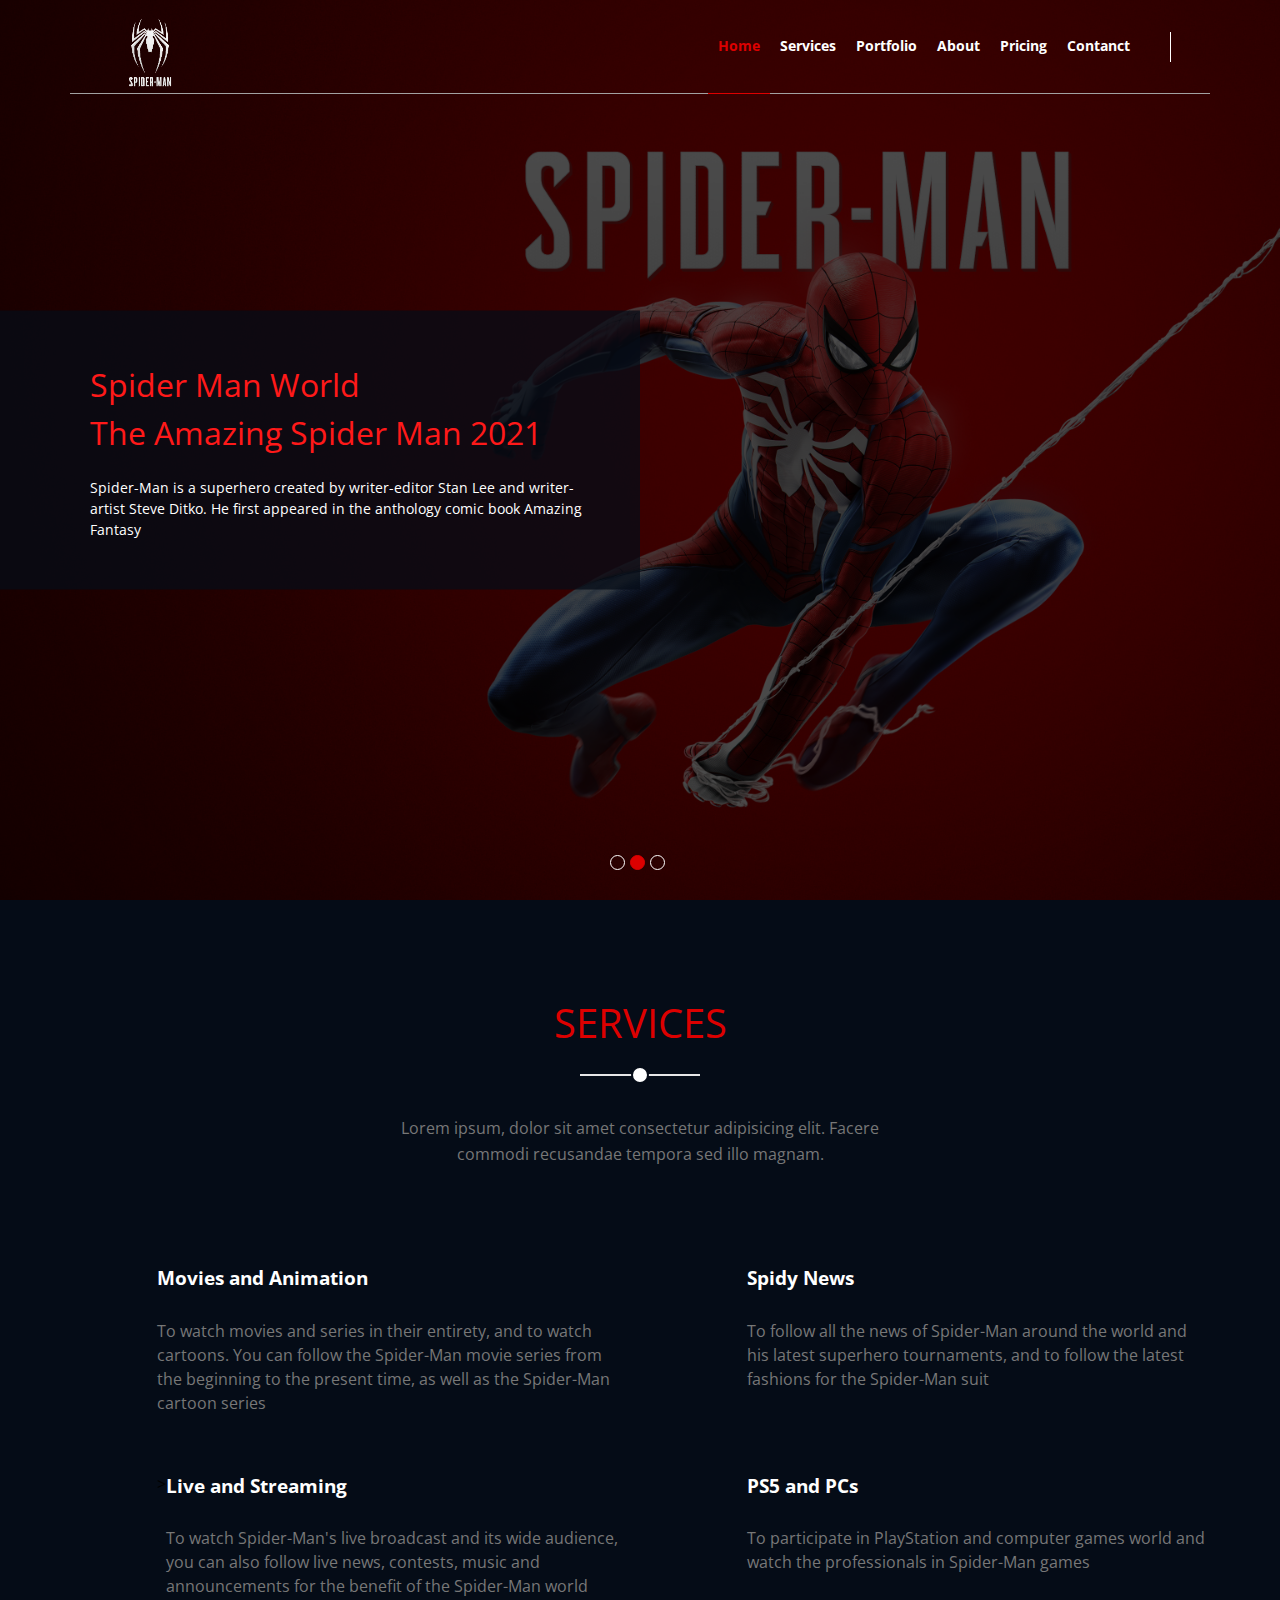
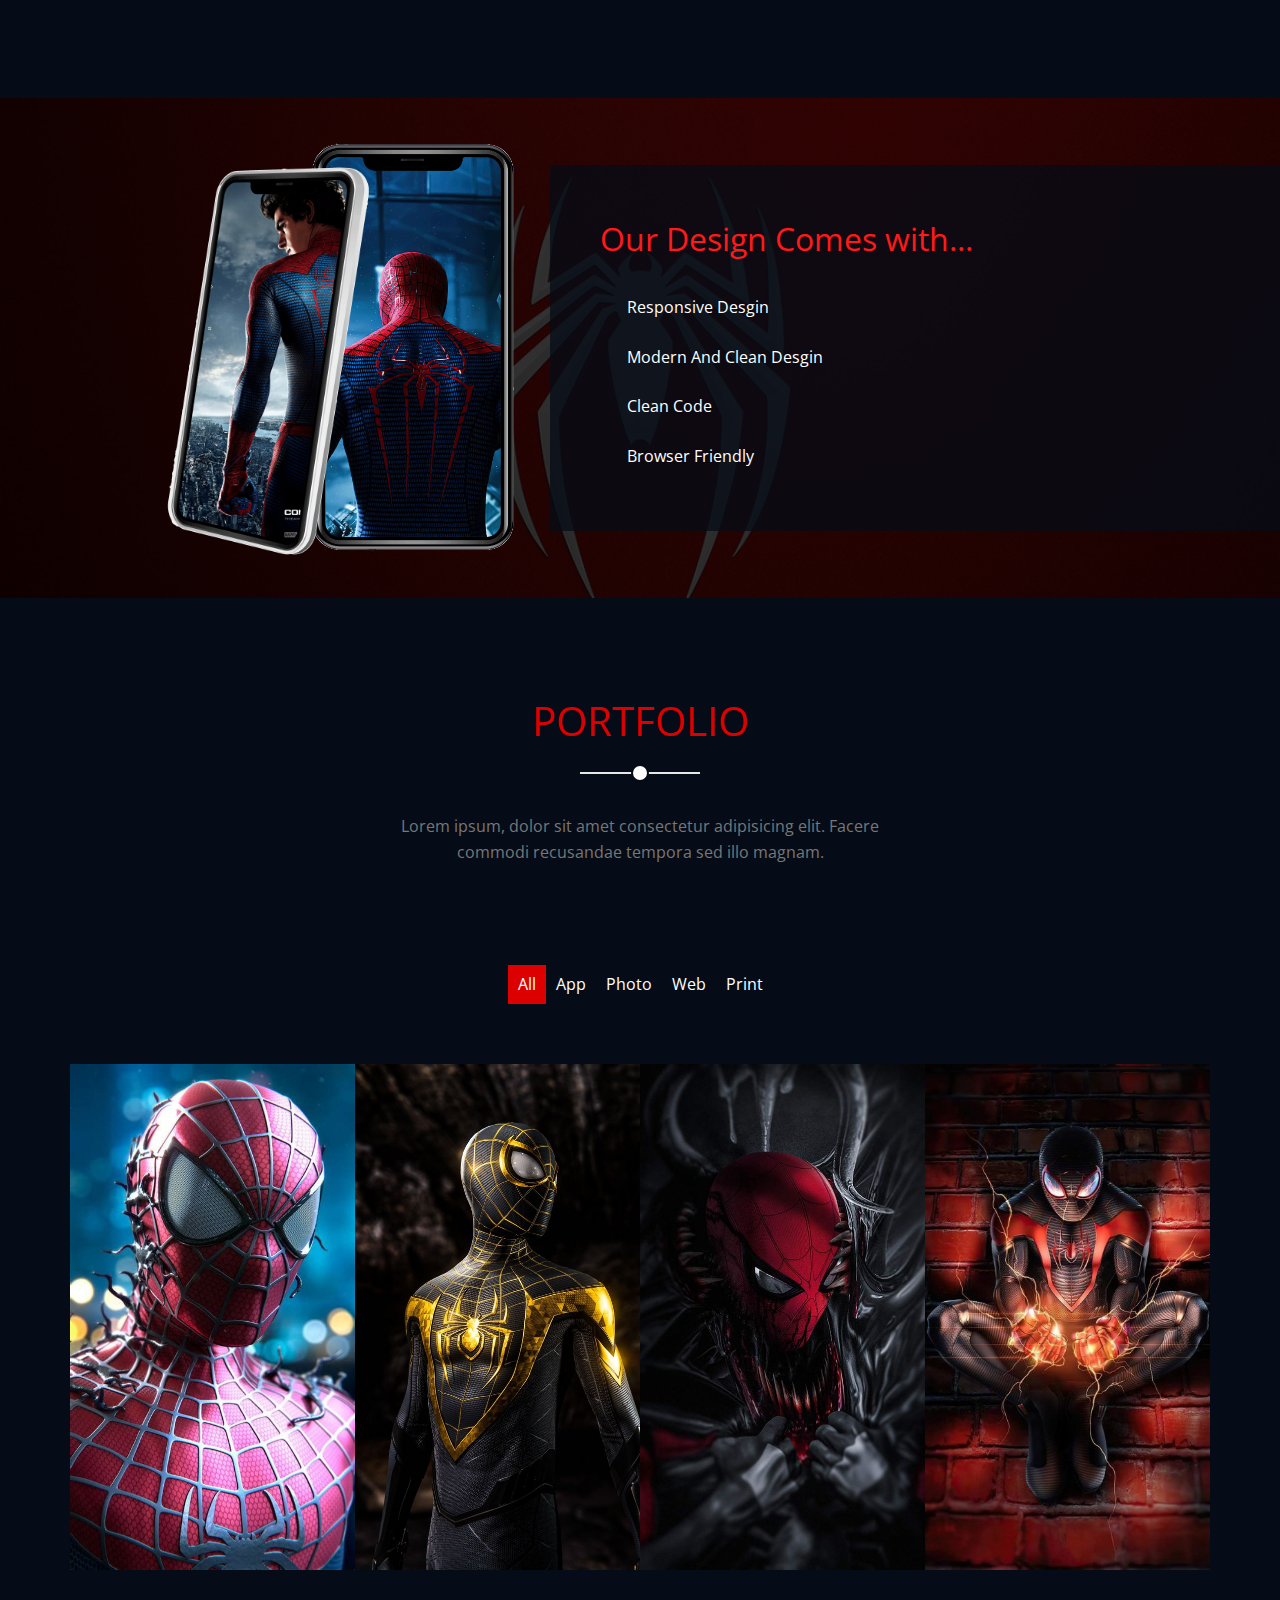
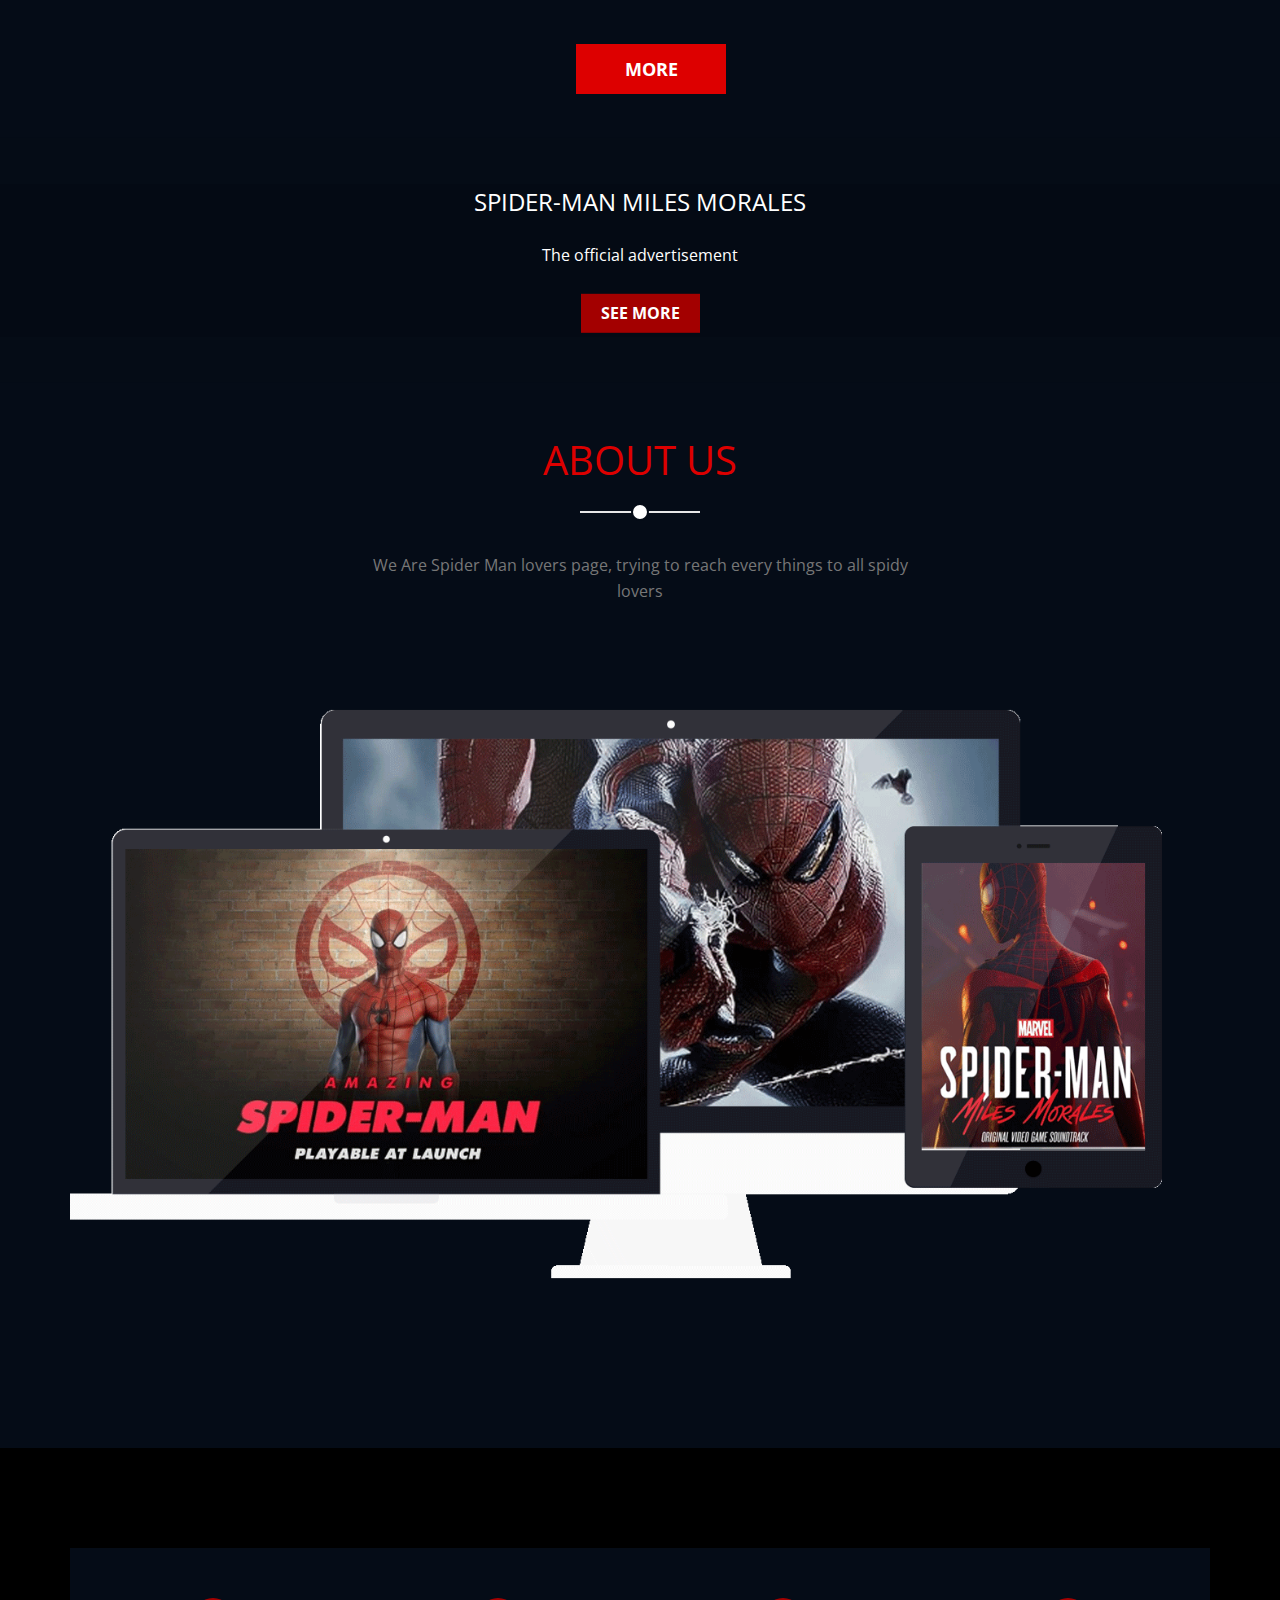
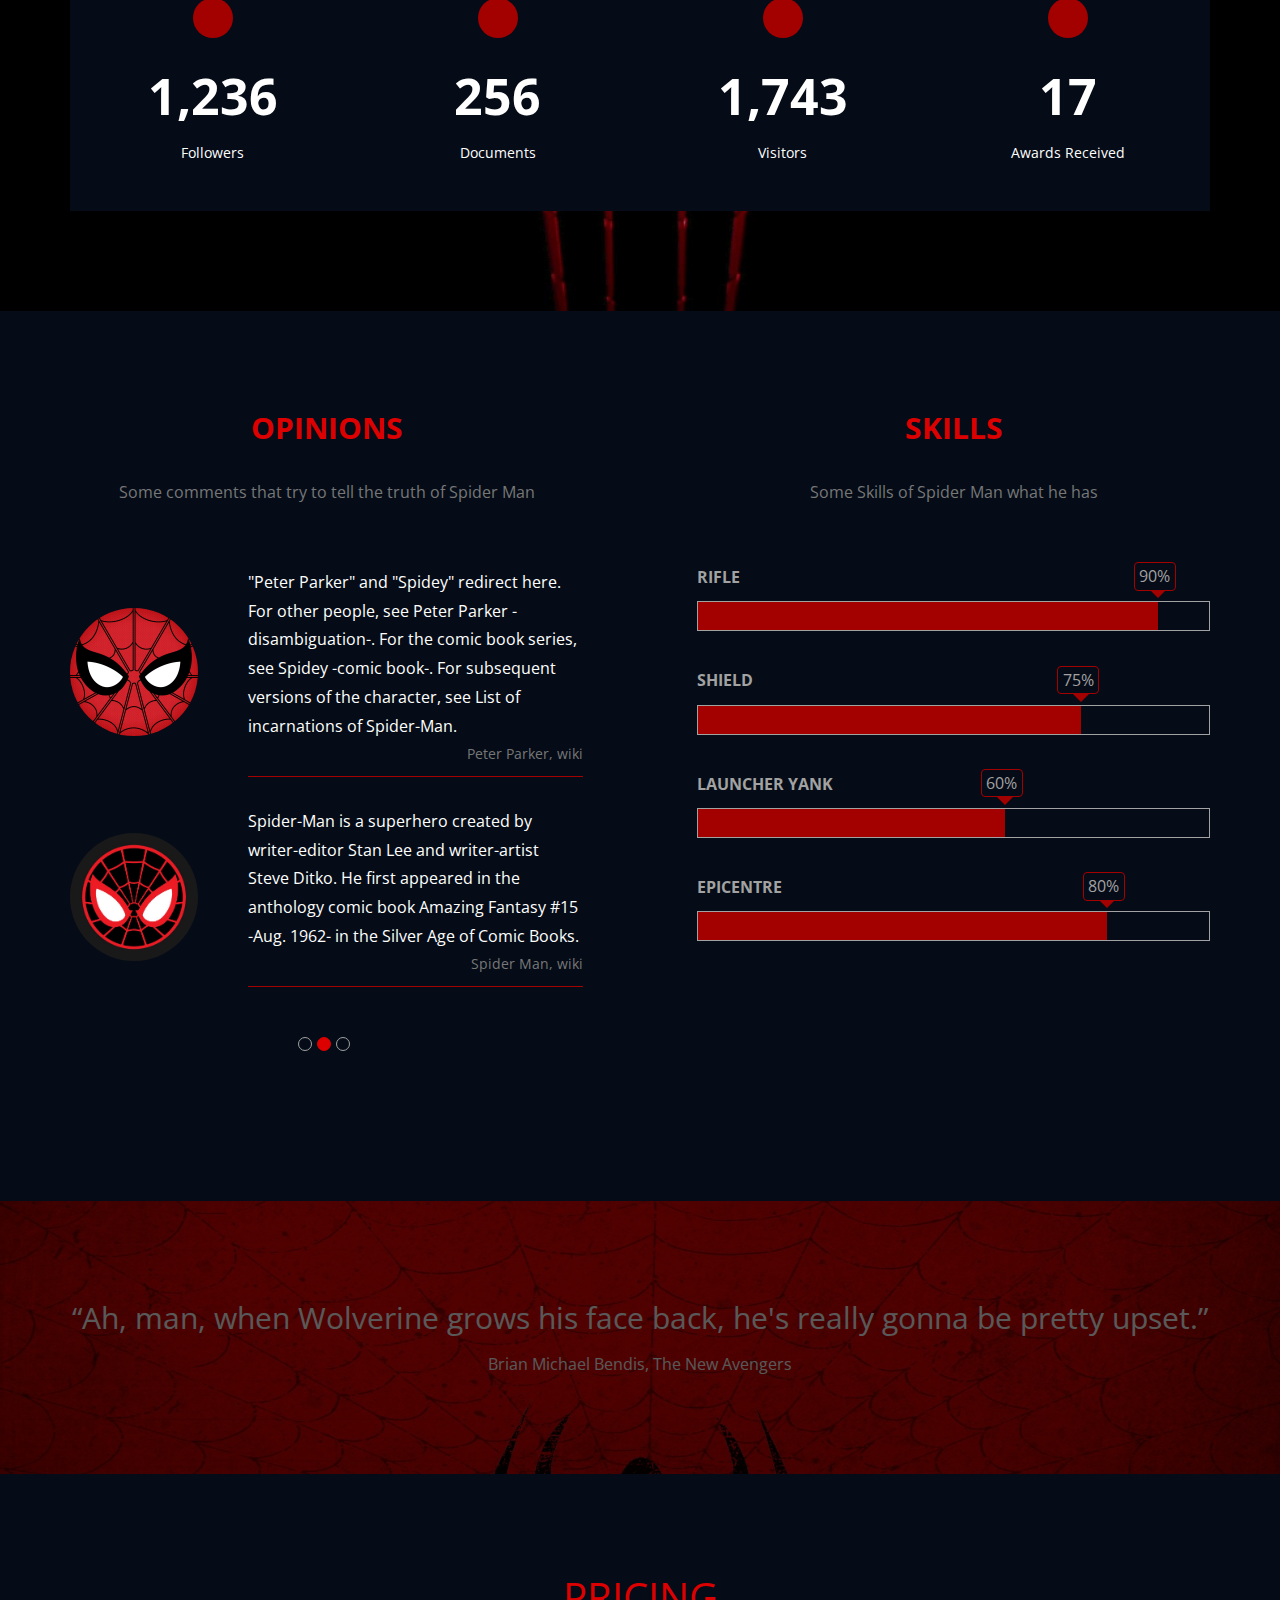
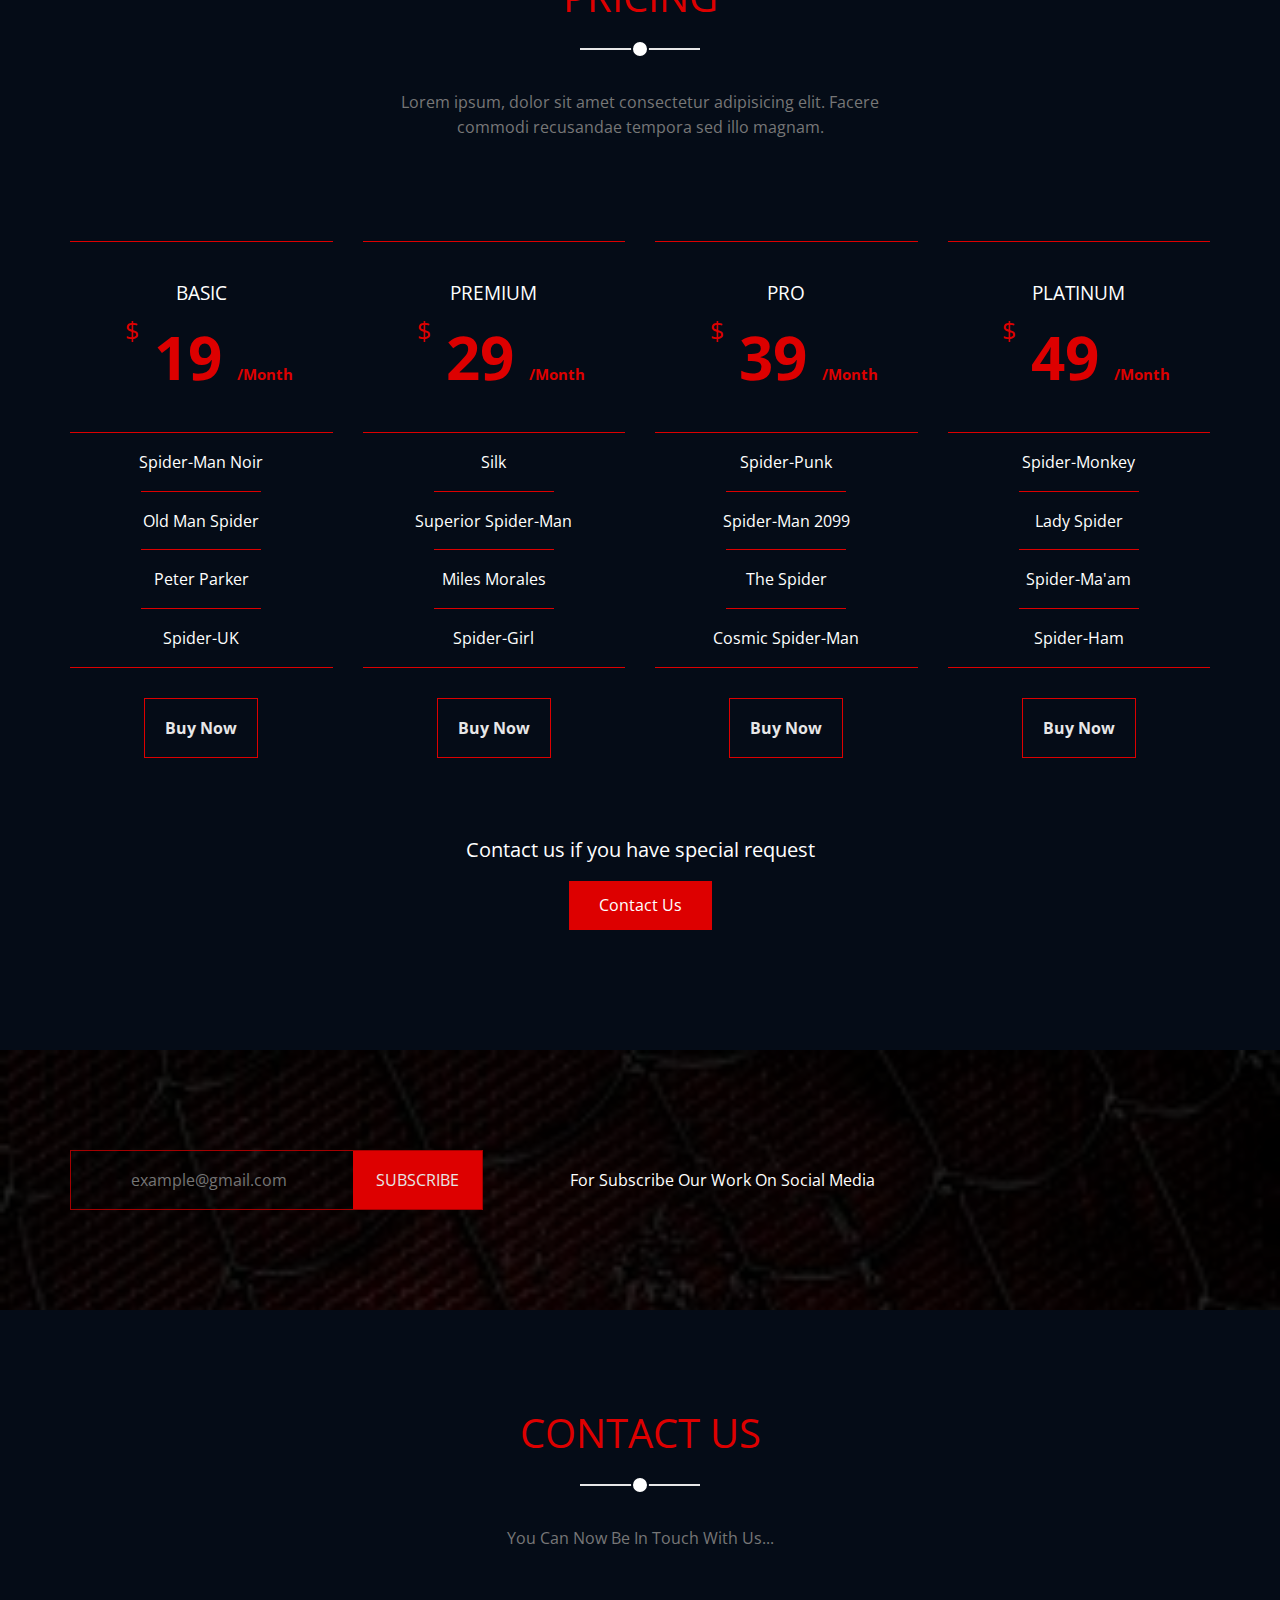
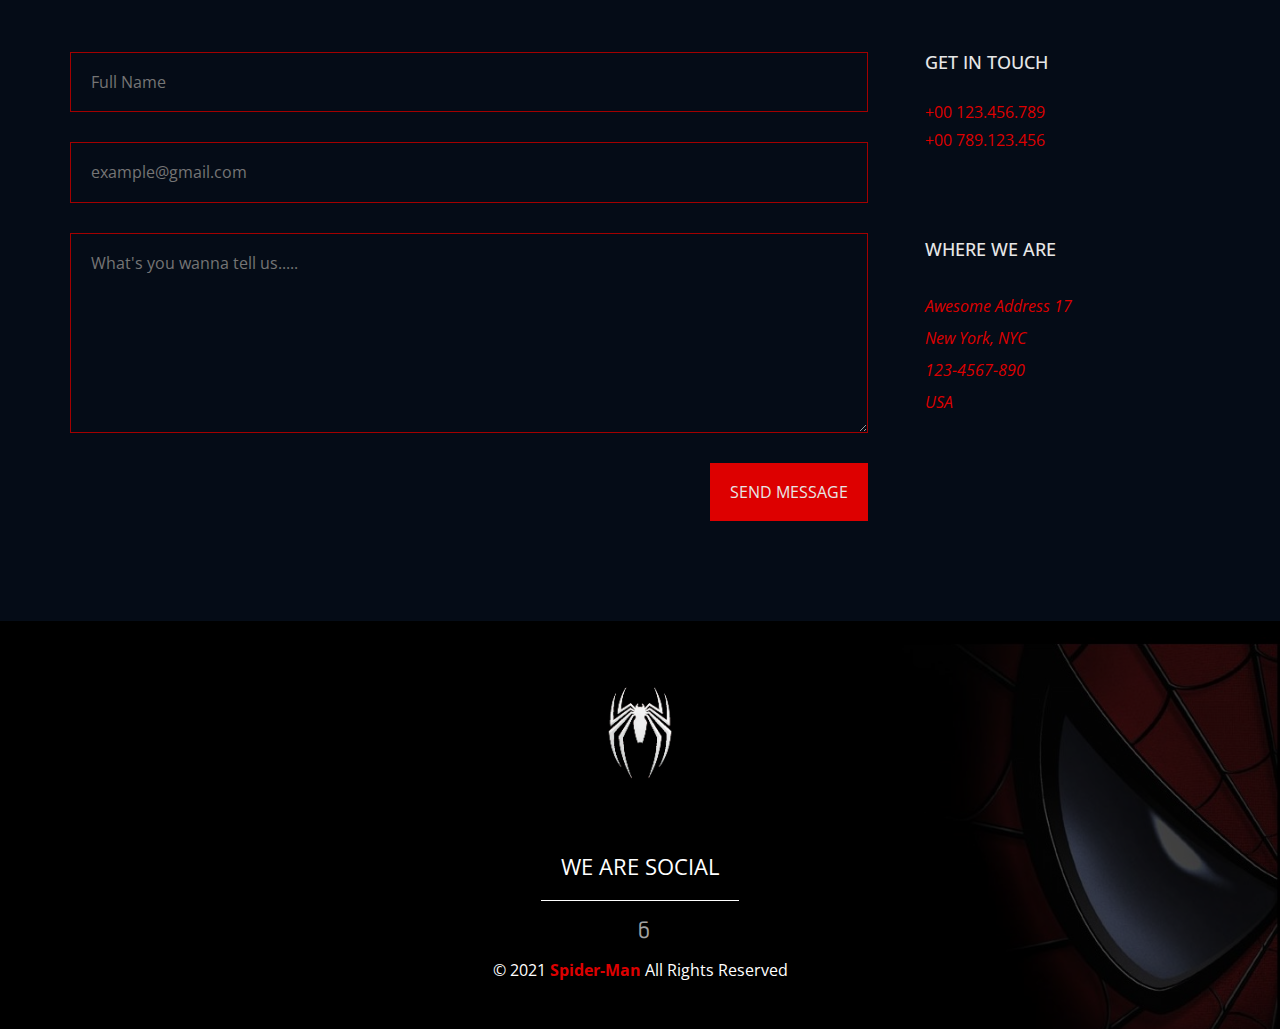
==== index.html @ a0109823 "Rename SpiderMan.html to index.html" ====
<!DOCTYPE html>
<html lang="en">
<head>
    <meta charset="UTF-8">
    <meta http-equiv="X-UA-Compatible" content="IE=edge">
    <meta name="viewport" content="width=device-width, initial-scale=1.0">
    <title>Spider-Man</title>
        <!-- Render All Elements Normally -->
        <link rel="stylesheet" href="css/normalize.css">
        <!-- Font Awesome Liberary -->
    <link rel="stylesheet" href="css/all.min.css">
        <!-- Main Template CSS File -->
    <link rel="stylesheet" href="css/SpiderMan.css">
        <!-- Google Fonts -->
    <link rel="preconnect" href="https://fonts.gstatic.com">
    <link href="https://fonts.googleapis.com/css2?family=Open+Sans:wght@400;700&display=swap" rel="stylesheet">
</head>
<body>
    <!-- Start Header -->
        <header id="home">
            <div class="container">
                <a href="#home" class="logo" >
                    <img src="images/logo.png" alt="Spider-Man Home" title="Spider-Man">
                    <img id="word" src="images/logo-word1.png" alt="Spider-Man">
                </a>
                <nav>
                    <i class="fas fa-bars toggle-menu"></i>
                    <ul>
                        <li><a class="active" href="#home">Home</a></li>
                        <li><a href="#services">Services</a></li>
                        <li><a href="#portfolio">Portfolio</a></li>
                        <li><a href="#about">About</a></li>
                        <li><a href="#pricing">Pricing</a></li>
                        <li><a href="#contanct">Contanct</a></li>
                    </ul>
                    <div class="form">
                        <i class="fas fa-search"></i>
                    </div>
                </nav>
            </div>
        </header>
    <!-- End Header -->

    <!-- Start Landing -->
        <div class="landing">
            <div class="overlay">
                <div class="text">
                    <div class="content">
                        <h2>
                            Spider Man World <br>
                            The Amazing Spider Man 2021
                        </h2>
                        <p>Spider-Man is a superhero created by writer-editor Stan Lee and writer-artist Steve Ditko.
                            He first appeared in the anthology comic book Amazing Fantasy</p>
                    </div>
                </div>
            </div>
            <i class="fas fa-angle-left change-background fa-2x"></i>
            <i class="fas fa-angle-right change-background fa-2x"></i>
            <ul class="bullets">
                <li></li>
                <li class="active"></li>
                <li></li>
            </ul>
        </div>
    <!-- End Landing -->

    <!-- Start Services -->
        <div class="services" id="services">
            <div class="container">
                <div class="main-heading">
                    <h2>Services</h2>
                    <p>Lorem ipsum, dolor sit amet consectetur adipisicing elit. Facere commodi recusandae tempora sed illo magnam.</p>
                </div>
                <div class="services-container">
                    <div class="srv-box">
                        <i class="fas fa-desktop fa-3x"></i>
                        <div class="text">
                            <h3>Movies and Animation</h3>
                            <p>To watch movies and series in their entirety, and to watch cartoons.
                                You can follow the Spider-Man movie series from the beginning to the present time,
                                 as well as the Spider-Man cartoon series</p>
                        </div>
                    </div>
                    <div class="srv-box">
                        <i class="far fa-newspaper fa-3x"></i>
                        <div class="text">
                            <h3>Spidy News</h3>
                            <p>To follow all the news of Spider-Man around the world and his latest superhero tournaments,
                                 and to follow the latest fashions for the Spider-Man suit</p>
                        </div>
                    </div>
                    <div class="srv-box">
                        <i class="fas fa-headset fa-3x"></i>>
                        <div class="text">
                            <h3>Live and Streaming</h3>
                            <p>To watch Spider-Man's live broadcast and its wide audience, you can also follow live news, contests,
                                 music and announcements for the benefit of the Spider-Man world</p>
                        </div>
                    </div>
                    <div class="srv-box">
                        <i class="fas fa-spider fa-3x"></i>
                        <div class="text">
                            <h3>PS5 and PCs</h3>
                            <p>To participate in PlayStation and computer games world and watch the professionals in Spider-Man games</p>
                        </div>
                    </div>
                </div>
            </div>
        </div>
    <!-- End Services -->

    <!-- Start Design -->
        <div class="design">
            <div class="overlay">
                <div class="image">
                    <img class="mob1" src="images/mobile1.png" alt="Mobile">
                    <img class="mob2" src="images/mobile2.png" alt="Mobile">
                </div>
            </div>
            <div class="text">
                <h2>Our Design Comes with...</h2>
                <ul>
                    <li>Responsive Desgin</li>
                    <li>Modern And Clean Desgin</li>
                    <li>Clean Code</li>
                    <li>Browser Friendly</li>
                </ul>
            </div>
        </div>
    <!-- End Design -->

    <!-- Start Portfolio -->
        <div class="portfolio" id="portfolio">
            <div class="container">
                <div class="main-heading">
                    <h2>Portfolio</h2>
                    <p>Lorem ipsum, dolor sit amet consectetur adipisicing elit. Facere commodi recusandae tempora sed illo magnam.</p>
                </div>
                <ul class="shuffle">
                    <li class="active">All</li>
                    <li>App</li>
                    <li>Photo</li>
                    <li>Web</li>
                    <li>Print</li>
                </ul>
                <div class="imgs-container">
                    <div class="box">
                        <img src="images/s1.jpg" alt="Spider">
                        <div class="caption">
                            <h4>Black Spidy Part</h4>
                            <p>SpiderMan 1</p>
                        </div>
                    </div>
                    <div class="box">
                        <img src="images/s7.jpg" alt="Spider">
                        <div class="caption">
                            <h4>Black Spidy Part</h4>
                            <p>SpiderMan 2</p>
                        </div>
                    </div>
                    <div class="box">
                        <img src="images/s4.jpg" alt="Spider">
                        <div class="caption">
                            <h4>Black Spidy Part</h4>
                            <p>SpiderMan 3</p>
                        </div>
                    </div>
                    <div class="box">
                        <img src="images/s6.jpg" alt="Spider">
                        <div class="caption">
                            <h4>Black Spidy Part</h4>
                            <p>SpiderMan 4</p>
                        </div>
                    </div>
                </div>
            </div>
            <a href="" class="more">More</a>
        </div>
    <!-- End Portfolio -->

    <!-- Start Video -->
        <div class="video">
            <video autoplay muted loop>
                <source src="images/_Miles_Morales_(I'm_Ready_Trailer)_HD(720p).mp4" type="video/mp4">
            </video>
            <div class="text">
                <h2>Spider-Man Miles Morales</h2>
                <p>The official advertisement</p>
                <button>See More</button>
            </div>
        </div>
    <!-- End Video -->

    <!-- Start About -->
        <div class="about" id="about">
            <div class="container">
                <div class="main-heading">
                    <h2>About Us</h2>
                    <p>We Are Spider Man lovers page, trying to reach every things to all spidy lovers</p>
                </div>
                <img src="images/TV.png" alt="TVs">
            </div>
        </div>
    <!-- End About -->

    <!-- Start Stats -->
        <div class="stats">
            <div class="container">
                <div class="box">
                    <i class="fas fa-user-check"></i>
                    <div class="number">1,236</div>
                    <p>Followers</p>
                </div>
                <div class="box">
                    <i class="fas fa-folder"></i>
                    <div class="number">256</div>
                    <p>Documents</p>
                </div>
                <div class="box">
                    <i class="fas fa-eye"></i>
                    <div class="number">1,743</div>
                    <p>Visitors</p>
                </div>
                <div class="box">
                    <i class="fas fa-trophy"></i>
                    <div class="number">17</div>
                    <p>Awards Received</p>
                </div>
            </div>
        </div>
    <!-- End Stats -->

    <!-- Start Skills -->
        <div class="our-skills">
            <div class="container">
                <div class="testimonials">
                    <h3>Opinions</h3>
                    <p>Some comments that try to tell the truth of Spider Man</p>
                    <div class="content">
                        <img src="images/icon2.jpg" alt="icon">
                        <div class="text">
                            "Peter Parker" and "Spidey" redirect here. For other people, see Peter Parker -disambiguation-.
                            For the comic book series, see Spidey -comic book-. For subsequent versions of the character,
                            see List of incarnations of Spider-Man.
                            <p>Peter Parker, wiki</p>
                        </div>
                    </div>
                    <div class="content">
                        <img src="images/icon4.jpg" alt="icon">
                        <div class="text">
                            Spider-Man is a superhero created by writer-editor Stan Lee and writer-artist Steve Ditko.
                            He first appeared in the anthology comic book Amazing Fantasy #15 -Aug. 1962- in the Silver Age of Comic Books.
                            <p>Spider Man, wiki</p>
                        </div>
                    </div>
                    <ul class="bullets">
                        <li></li>
                        <li class="active"></li>
                        <li></li>
                    </ul>
                </div>
                <div class="skills">
                    <h3>Skills</h3>
                    <p>Some Skills of Spider Man what he has</p>
                    <div class="prog-holder">
                        <h4>Rifle</h4>
                        <div class="prog">
                            <span style="width: 90%" data-progress="90%"></span>
                        </div>
                    </div>
                    <div class="prog-holder">
                        <h4>Shield</h4>
                        <div class="prog">
                            <span style="width: 75%" data-progress="75%"></span>
                        </div>
                    </div>
                    <div class="prog-holder">
                        <h4>Launcher Yank</h4>
                        <div class="prog">
                            <span style="width: 60%" data-progress="60%"></span>
                        </div>
                    </div>
                    <div class="prog-holder">
                        <h4>Epicentre </h4>
                        <div class="prog">
                            <span style="width: 80%" data-progress="80%"></span>
                        </div>
                    </div>
                </div>
            </div>
        </div>
    <!-- End Skills -->

    <!-- Start Quote -->
        <div class="quote">
            <div class="container">
                <q>Ah, man, when Wolverine grows his face back, he's really gonna be pretty upset.</q>
                <span>Brian Michael Bendis, The New Avengers</span>
            </div>
        </div>
    <!-- End Quote -->

    <!-- Start Pricing -->
        <div class="pricing" id="pricing">
            <div class="container">
                <div class="main-heading">
                    <h2>Pricing</h2>
                    <p>Lorem ipsum, dolor sit amet consectetur adipisicing elit. Facere commodi recusandae tempora sed illo magnam.</p>
                </div>
                <div class="plans">
                    <div class="plan">
                        <div class="head">
                            <h3>Basic</h3>
                            <span>19</span>
                        </div>
                        <ul>
                            <li>Spider-Man Noir</li>
                            <li>Old Man Spider</li>
                            <li>Peter Parker</li>
                            <li>Spider-UK</li>
                        </ul>
                        <div class="foot">
                            <a href="">Buy Now</a>
                        </div>
                    </div>
                    <div class="plan">
                        <div class="head">
                            <h3>Premium</h3>
                            <span>29</span>
                        </div>
                        <ul>
                            <li>Silk</li>
                            <li>Superior Spider-Man</li>
                            <li>Miles Morales</li>
                            <li>Spider-Girl</li>
                        </ul>
                        <div class="foot">
                            <a href="">Buy Now</a>
                        </div>
                    </div>
                    <div class="plan">
                        <div class="head">
                            <h3>Pro</h3>
                            <span>39</span>
                        </div>
                        <ul>
                            <li>Spider-Punk</li>
                            <li>Spider-Man 2099</li>
                            <li>The Spider</li>
                            <li>Cosmic Spider-Man</li>
                        </ul>
                        <div class="foot">
                            <a href="">Buy Now</a>
                        </div>
                    </div>
                    <div class="plan">
                        <div class="head">
                            <h3>Platinum</h3>
                            <span>49</span>
                        </div>
                        <ul>
                            <li>Spider-Monkey</li>
                            <li>Lady Spider</li>
                            <li>Spider-Ma'am</li>
                            <li>Spider-Ham</li>
                        </ul>
                        <div class="foot">
                            <a href="">Buy Now</a>
                        </div>
                    </div>
                </div>
                <p class="contact-text">Contact us if you have special request</p>
                <a href="" class="contact-link">Contact Us</a>
            </div>
        </div>
    <!-- End Pricing -->

    <!-- Start Subscribe -->
        <div class="subscribe">
            <div class="container">
                <form action="">
                    <i class="fas fa-envelope"></i>
                    <input type="email" name="mail" placeholder="example@gmail.com">
                    <input type="submit" value="Subscribe">
                </form>
                <p>For Subscribe Our Work On Social Media</p>
            </div>
        </div>
    <!-- End Subscribe -->

    <!-- Start Contact -->
        <div class="contact" id="contanct">
            <div class="container">
                <div class="main-heading">
                    <h2>Contact Us</h2>
                    <p>You Can Now Be In Touch With Us...</p>
                </div>
                <div class="content">
                    <form action="">
                        <input class="main-input" type="text" name="name" placeholder="Full Name">
                        <input class="main-input" type="email" name="email" placeholder="example@gmail.com">
                        <textarea class="main-input" name="Message" placeholder="What's you wanna tell us....."></textarea>
                        <input type="submit" value="Send Message">
                    </form>
                    <div class="info">
                        <h4>Get In Touch</h4>
                        <span class="phone">+00 123.456.789</span>
                        <span class="phone">+00 789.123.456</span>
                        <h4>Where We Are</h4>
                        <address>
                            Awesome Address 17 <br> New York, NYC <br> 123-4567-890 <br> USA
                        </address>
                    </div>
                </div>
            </div>
        </div>
    <!-- End Contact -->

    <!-- Start Footer -->
        <div class="footer">
            <div class="container">
                <img src="images/logo.png" alt="Spider-Man Home" title="Spider-Man">
                <p>We Are Social </p>
                <div class="social-icons">
                    <i class="fab fa-facebook-square"></i>
                    <i class="fab fa-twitter-square"></i>
                    <i class="fab fa-whatsapp-square"></i>
                    <i class="fab fa-linkedin"></i>
                </div>
                <p class="copyright">&copy; 2021 <span>Spider-Man</span> All Rights Reserved</p>
            </div>
            <div class="up">
                <a href="#"><i class="fas fa-chevron-circle-up"></i></a>
            </div>
        </div>
    <!-- End Footer -->

</body>
</html>
---- css/SpiderMan.css ----
/* Start Variables */
:root{
    --main-color: #dd0000;
    --transparent-color: #050c17be;
    --section-padding: 100px;
}
/* End Variables */
/* Start Globle Rules */
*{
    -webkit-box-sizing: border-box;
    -moz-box-sizing: border-box;
    box-sizing: border-box;
    padding: 0;
    margin: 0;
}
html{
    scroll-behavior: smooth;
}
body{
    font-family: 'Open Sans', sans-serif;
    background-color: #050c17;
}
ul{
    list-style: none;
}
.container{
    padding-left: 15px;
    padding-right: 15px;
    margin-left: auto;
    margin-right: auto;
}
/* Small */
@media (min-width: 768px) {
    .container{
        width: 750px;
    }
}
/* Medium */
@media (min-width:992px) {
    .container{
        width: 970px;
    }
}
/* Large */
@media (min-width:1200px) {
    .container{
        width: 1170px;
    }
}
/* End Globle Rules */

/* Start Components */
.main-heading{
    text-align: center;
}
.main-heading h2{
    font-weight: normal;
    font-size: 40px;
    position: relative;
    margin-bottom: 70px;
    text-transform: uppercase;
}
.main-heading h2::before{
    content: '';
    position: absolute;
    left: 50%;
    transform: translateX(-50%);
    height: 2px;
    background-color: #e7e7e7;
    bottom: -30px;
    width: 120px;
}
.main-heading h2::after{
    content: '';
    position: absolute;
    left: 50%;
    transform: translateX(-50%);
    height: 14px;
    width: 14px;
    border-radius: 50%;
    border: 2px solid #050c17;
    bottom: -38px;
    background-color: white;
}
.main-heading p{
    width: 550px;
    margin: 0 auto 100px;
    max-width: 100%;
    line-height: 1.6;
    color: #777;
}
/* End Components */

/* Start Header */
header{
    position: absolute;
    left: 0;
    width: 100%;
    z-index: 3;
}
header .container{
    display: flex;
    justify-content: space-between;
    align-items: center;
    position: relative;
    min-height: 93px;
}
header .container::after{
    content: '';
    position: absolute;
    height: 1px;
    background-color: #a2a2a2;
    bottom: -1px;
    width: calc(100% - 30px);
    left: 15px;
}
header .logo img{
    height: 90px;
    position: absolute;
    top: 10%;
}
header #word{
    position: absolute;
    top: 40%;
    left: 1.3%;
}
header nav{
    flex: 1;
    display: flex;
    align-items: center;
    justify-content: flex-end;
}
header nav .toggle-menu{
    color: white;
    font-size: 22px;
}
@media (min-width: 768px) {
    header nav .toggle-menu{
        display: none;
    }
}
header nav ul {
    display: flex;
}
@media (max-width:767px) {
    header nav ul{
        display: none;
    }
    header nav .toggle-menu:hover +ul{
        display: flex;
        flex-direction: column;
        position: absolute;
        top: 100%;
        left: 0;
        width: 100%;
        background-color: rgb(0 0 0 / 50%);        
    }
    header nav .toggle-menu:hover +ul li a{
        padding: 15px;
    }
    header #word{
        position: absolute;
        left: 3.5%;
    }
}
header nav ul li a{
    display: block;
    text-decoration: none;
    font-size: 14px;
    font-weight: bold;
    transition: 0.3s;
    color: white;
    padding: 30px 10px;
    position: relative;
    z-index: 1;
    height: 111.6%;
}
header nav ul li a.active,
header nav ul li a:hover{
    color: var(--main-color);
    border-bottom: 1px solid var(--main-color);
}
header nav .form{
    width: 40px;
    height: 30px;
    position: relative;
    margin-left: 30px;
    border-left: 1px solid white;
}
header nav .form i{
    color: white;
    position: absolute;
    top: 50%;
    right: 5px;
    transform: translateY(-50%);
    transition: 0.3s;
}
header nav .form i:hover{
    color: var(--main-color);
    cursor: pointer;
}
/* End Header */

/* Start Landing */
.landing{
    min-height: 100vh;
    background-color: #1f2021;  /* لو الصورة مش موجودة هيحط اللون ده */ 
    background-image: url(../images/spidy.jpg);
    background-size: cover;
    position: relative;
}
.landing .overlay{
    position: absolute;
    top: 0;
    left: 0;
    width: 100%;
    height: 100%;
    background-color: rgb(0 0 0 / 70%);
}
.landing .text{
    position: absolute;
    left: 0;
    top: 50%;
    transform: translateY(-50%);
    width: 50%;
    padding: 50px;
    background-color: var(--transparent-color);
    color: white;
    display: flex;
    justify-content: flex-end;
}
.landing .content{
    max-width: 500px;
}
@media (max-width:797px) {
    .landing .text{
        width: 100%;
    }
    .landing .content{
        max-width: 100%;
    }
}
.landing .content h2{
    font-size: 32px;
    font-weight: normal;
    line-height: 1.5;
    margin-bottom: 20px;
    color: #ff1919;
}
.landing .content p{
    font-size: 14px;
    line-height: 1.5;
}
.landing .change-background{
    position: absolute;
    top: 50%;
    transform: translateY(-50%);
    color: white;
    transition: 0.3s;
}
.landing .change-background:hover{
    cursor: pointer;
    color: var(--main-color);
}
@media (max-width:797px) {
    .landing .change-background{
        display: none;
    }
}
.landing .fa-angle-left{
    left: 30px;
}
.landing .fa-angle-right{
    right: 30px;
}
.landing .bullets{
    position: absolute;
    left: 50%;
    transform: translateX(-50%);
    bottom: 30px;
    display: flex;
}
.landing .bullets li{
    width: 15px;
    height: 15px;
    border: 1px solid white;
    border-radius: 50%;
    margin-right: 5px;
    transition: 0.3s;
}
.landing .bullets li.active{
    background-color: var(--main-color);
    border-color: var(--main-color);
}
.landing .bullets li:hover{
    cursor: pointer;
    background-color: var(--main-color);
    border-color: var(--main-color);
}
/* End Landing */

/* Start Services */
@media (min-width: 768px) {
    .services .services-container{
        display: grid;
        grid-template-columns: repeat(auto-fill,minmax(450px,1fr));
        grid-column-gap: 40px;
        grid-row-gap: 60px;
    }
}
.services{
    padding-top: var(--section-padding);
    padding-bottom: var(--section-padding);
}
.services h2{
    color: var(--main-color);
}
.services .srv-box{
    display: flex;
    cursor: pointer;
}
.services .srv-box i{
    margin-right: 50px;
    color: #ffffff;
    transition: 0.3s;
}
.services .srv-box:hover i{
    color: var(--main-color);
}
@media (max-width:767px) {
    .services .srv-box{
        display: flex;
        flex-direction: column;
        text-align: center;
        margin-bottom: 40px;
    }
    .services .srv-box i{
        margin: 0 0 30px;
    }
}
.services .srv-box h3{
    margin-bottom: 30px;
    color: #ffffff;
    transition: 0.3s;
}
.services .srv-box:hover h3{
    color: var(--main-color);
}
.services .srv-box p{
    line-height: 1.5;
    color: #777;
    transition: 0.3s;
}
.services .srv-box:hover p{
    color: #ffffff;
}
/* End Services */

/* Start Desgin */
.design{
    padding-top: var(--section-padding);
    padding-bottom: var(--section-padding);
    height: 500px;
    position: relative;
    background-image: url(../images/bg2.jpg);
    background-size: cover;
    display: flex;
    align-items: center;
    overflow: hidden;
}
.design::before{     /* Overlay */
    content: '';
    position: absolute;
    top: 0;
    left: 0;
    width: 100%;
    height: 100%;
    background-color: rgb(0 0 0 / 80%);
}
.design .image{
    text-align: center;
    position: absolute;
    left: 25%;
    /* bottom: -150px; */
}
@media (max-width: 767px) {
    .design .image{
        display: none;
    }
}
.design .image .mob1{
    height: 550px;
}
.design .image .mob2{
    height: 480px;
    position: absolute;
    left: -85px;
    top: 9%;
    /* z-index: -1; */
}
.design .image,
.design .text{
    position: relative;
    z-index: 2;
    flex: 1;
}
.design .text{
    color: white;
    padding: 50px;
    background-color: var(--transparent-color);
}
.design .text h2{
    font-size: 32px;
    font-weight: normal;
    line-height: 1.5;
    margin-bottom: 20px;
    color: #ff1919;
}
.design .text ul li{
    padding: 15px 0;
    cursor: pointer;
}
.design .text ul li::before{
    font-family: 'Font Awesome 5 Free';
    content: '\f108';
    font-weight: 900;
    margin-right: 15px;
    transition: 0.3s;
}
.design .text ul li:hover::before{
    color: #ff1919;
}
/* End Desgin */

/* Start Portfolio */
.portfolio{
    padding-top: var(--section-padding);
    padding-bottom: var(--section-padding);
}
.portfolio h2{
    color: var(--main-color);
}
.portfolio .shuffle{
    display: flex;
    justify-content: center;    
}
.portfolio .shuffle li{
    padding: 10px;
    color: #ffffff;
    cursor: pointer;
}
.portfolio .shuffle li.active{
    background-color: var(--main-color);
    color: white;
}
.portfolio .shuffle li:hover{
    background-color: var(--main-color);
}
.portfolio .imgs-container{
    display: flex;
    flex-wrap: wrap;
    margin-top: 60px;
}
.portfolio .imgs-container .box{
    position: relative;
    overflow: hidden;
    cursor: pointer;
}
.portfolio .imgs-container .box img{
    max-width: 100%;
    transition: 0.3s;
    margin-bottom: 50px;
    /* margin-left: 10px; */
}
.portfolio .imgs-container .box:hover img{
    transform: rotate(3deg) scale(1.1);
    opacity: 0.5;
}
@media (min-width: 767px) {
    .portfolio .imgs-container .box{
        flex-basis: 50%;
    }
}
@media (min-width: 1199px) {
    .portfolio .imgs-container .box{
        flex-basis: 25%;
    }
}
.portfolio .imgs-container .box .caption{
    position: absolute;
    left: 0;
    padding: 20px;
    background-color: white;
    width: 100%;
    transition: 0.3s;
    bottom: -100%;
}
.portfolio .imgs-container .box:hover .caption{
    bottom: 0;
}
.portfolio .imgs-container .box .caption h4{
    font-weight: bold;
    margin-bottom: 10px;
    color: #050c17;
}
.portfolio .imgs-container .box .caption p{
    color: var(--main-color);
}
.portfolio .more{
    margin-top: 20px;
    background-color: var(--main-color);
    color: #ffffff;
    font-weight: bold;
    font-size: 18px;
    padding: 15px 20px;
    display: block;
    width: 150px;
    text-align: center;
    text-decoration: none;
    text-transform: uppercase;
    position: absolute;
    left: 45%;
    transform: translateX(-50%,-50%);
    transition: 0.3s;
}
.portfolio .more:hover{
    background-color: #a30000;
}
@media (max-width: 767px){
    .portfolio .more{
        position: absolute;
        left: 32%;
    }
}
/* End Portfolio */

/* Start Video */
.video{
    position: relative;
    margin-top: 60px;
}
.video::before{
    content: "";
    position: absolute;
    left: 0;
    top: 0;
    width: 100%;
    height: 100%;
    background-color: rgb(0 0 0 / 40%);
}
.video video{
    width: 100%;
}
.video .text{
    width: 100%;
    position: absolute;
    top: 50%;
    transform: translateY(-50%);
    padding: 50px;
    background-color: var(--transparent-color);
    color: white;
    text-align: center;
}
.video .text h2{
    margin: 0 0 30px;
    text-transform: uppercase;
    font-weight: normal;
}
.video .text p{
    margin-bottom: 30px;
}
.video .text button{
    background-color: #a30000;
    color: white;
    padding: 10px 20px;
    border: none;
    text-transform: uppercase;
    cursor: pointer;
    font-weight: bold;
}
.video .text button:hover{
    background-color: #dd0000;
}
/* End Video */

/* Start About */
.about{
    padding-top: var(--section-padding);
    overflow: hidden;
    text-align: center;
}
.about h2{
    color: var(--main-color);
}
.about img{
    position: relative;
    bottom: -120px;
    margin-top: -400px;
    max-width: 100%;
}
@media (max-width:767px) {
    .about img{
        bottom: 60px;
        margin-top: 60px;
    }
}
/* End About */

/* Start Stats */
.stats{
    padding-top: var(--section-padding);
    padding-bottom: var(--section-padding);
    text-align: center;
    background-image: url(../images/wallpaper.jpg);
    background-size: cover;
    position: relative;
}
.stats::before{
    content: "";
    position: absolute;
    left: 0;
    top: 0;
    width: 100%;
    height: 100%;
    background-color: rgb(0 0 0 / 40%);
}
.stats .container{
    position: relative;
    display: flex;
    flex-wrap: wrap;
}
.stats .container .box{
    color: white;
    padding: 50px;
    background-color: #050c17;
}
@media (max-width: 767px) {
    .stats .container .box{
        flex-basis: 100%;
    }
}
@media (min-width: 768px) {
    .stats .container .box{
        flex-basis: 50%;
    }
}
@media (min-width: 992px) {
    .stats .container .box{
        flex-basis: 25%;
    }
}
.stats .container .box i{
    width: 40px;
    height: 40px;
    display: flex;
    background-color: #a30000;
    justify-content: center;
    align-items: center;
    border-radius: 50%;
    margin: 0 auto 30px;
}
.stats .container .box .number{
    font-size: 50px;
    font-weight: bold;
    margin: 0 0 20px;
}
.stats .container .box p{
    font-size: 14px;
}
/* End Stats */

/* Start Skills */
.our-skills{
    padding-top: var(--section-padding);
    padding-bottom: var(--section-padding);
}
.our-skills .container{
    display: flex;
    justify-content: space-between;
    flex-wrap: wrap;
}
@media (min-width:992px) {
    .our-skills .container > div{
        flex-basis: 45%;
    }
}
.our-skills .container > div > h3{
    margin: 0 0 30px;
    font-weight: bold;
    font-size: 30px;
    text-align: center;
    text-transform: uppercase;
    color: var(--main-color);
}
.our-skills .container > div > p{
    color: #777;
    line-height: 2;
    text-align: center;
    margin-bottom: 60px;
}
.our-skills .testimonials .content{
    display: flex;
    margin-bottom: 30px;
    align-items: center;
}
.our-skills .testimonials .content img{
    width: 25%;
    border-radius: 50%;
    margin-right: 50px;
}
@media (max-width:767px) {
    .our-skills .testimonials .content, .our-skills .skills{
        flex-direction: column;
        text-align: center;
        width: 100%;
    }
    .our-skills .testimonials .content img{
        margin: 0 auto 20px;
    }
}
.our-skills .testimonials .text{
    line-height: 1.8;
    border-bottom: 1px solid #a30000;
    color: #ffffff;
}
.our-skills .testimonials .text p{
    color: #777;
    text-align: right;
    font-size: 14px;
    margin-bottom: 10px;
}
.our-skills .testimonials .bullets{
    display: flex;
    justify-content: center;
    margin-top: 50px;
    margin-bottom: 50px;
}
.our-skills .testimonials .bullets li{
    width: 14px;
    height: 14px;
    border: 1px solid #a2a2a2;
    border-radius: 50%;
    margin-right: 5px;
    transition: 0.3s;
    cursor: pointer;
}
.our-skills .testimonials .bullets li.active{
    background-color: var(--main-color);
    border-color: var(--main-color);
}
.our-skills .testimonials .bullets li:hover{
    background-color: var(--main-color);
    border-color: var(--main-color);
}
.our-skills .skills .prog-holder{
    margin-bottom: 40px;
}
.our-skills .skills .prog-holder h4{
    margin-bottom: 15px;
    font-weight: bold;
    text-transform: uppercase;
    color: #a2a2a2;
}
@media (max-width:767px){
    .our-skills .skills .prog-holder h4{
        text-align: left;
    }
}
.our-skills .skills .prog-holder .prog{
    background-color: none;
    border: 1px solid #a2a2a2;
    height: 30px;
}
.our-skills .skills .prog-holder .prog span{
    display: block;
    background-color: #a30000;
    height: 100%;
    position: relative;
}
.our-skills .skills .prog-holder .prog span::before{
    content: attr(data-progress);
    position: absolute;
    background-color: none;
    border: 1px solid #a30000;
    color: #a2a2a2;
    top: -40px;
    right: -18px;
    padding: 4px 0;
    width: 40px;
    text-align: center;
    border-radius: 4px;
}
.our-skills .skills .prog-holder .prog span::after{
    content: '';
    position: absolute;
    border-style: solid;
    border-width: 8px;
    border-color: #a30000 transparent transparent;
    right: -8px;
    top: -12px;
}
/* End Skills */

/* Start quote */
.quote{
    padding-top: var(--section-padding);
    padding-bottom: var(--section-padding);
    background-image: url(../images/bg3.jpg);
    background-size: cover;
    position: relative;
    text-align: center;
    color: #ffffff;
}
.quote::before{
    content: '';
    position: absolute;
    left: 0;
    top: 0;
    width: 100%;
    height: 100%;
    background-color: rgb(0 0 0 / 65%);
}
.quote.container{
    position: relative;
}
.quote q{
    font-size: 30px;
    margin-bottom: 20px;
    display: block;
}
/* End quote */

/* Start Pricing */
.pricing{
    padding-top: var(--section-padding);
    padding-bottom: var(--section-padding);
}
.pricing h2{
    color: var(--main-color);
}
.pricing .plans{
    display: grid;
    grid-template-columns: repeat(auto-fill, minmax(250px,1fr));
    gap: 30px;
}
.pricing .plans .plan{
    text-align: center;
    color: white;
}
.pricing .plans .plan .head{
    padding: 40px 20px;
    border-top: 1px solid var(--main-color);
    border-bottom: 1px solid var(--main-color);
}
.pricing .plans .plan .head h3{
    font-weight: normal;
    margin-bottom: 20px;
    text-transform: uppercase;
}
.pricing .plans .plan .head span{
    font-size: 60px;
    font-weight: bold;
    color: #dd0000;
}
.pricing .plans .plan .head span::before{
    content: '$';
    font-size: 25px;
    position: relative;
    top: -40px;
    margin-right: 15px;
    font-weight: normal;
}
.pricing .plans .plan .head span::after{
    content: '/Month';
    font-size: 15px;
    position: relative;
    right: -15px;
}
.pricing .plans .plan ul{
    border-bottom: 1px solid var(--main-color); 
}
.pricing .plans .plan li{
    padding: 20px;
    position: relative;
}
.pricing .plans .plan li:not(:last-child)::after{
    content: '';
    width: 120px;
    height: 1px;
    position: absolute;
    background-color: var(--main-color);
    left: 50%;
    transform: translateX(-50%);
    bottom: 0;
}
.pricing .plans .plan .foot a{
    display: block;
    padding: 20px 20px;
    text-decoration: none;
    border: 1px solid var(--main-color);
    width: fit-content;
    margin: 30px auto;
    color: #e7e7e7;
    transition: 0.3s;
    font-weight: bold;
}
.pricing .plans .plan .foot a:hover{
    background-color: var(--main-color);
}
.pricing .contact-text{
    text-align: center;
    margin: 50px auto 20px;
    font-size: 20px;
    color: white;

}
.pricing .contact-link{
    display: block;
    width: fit-content;
    margin: 20px auto;
    background-color: var(--main-color);
    color: white;
    padding: 15px 30px;
    text-decoration: none;
    transition: 0.3s;
}
.pricing .contact-link:hover{
    background-color: #a30000;
}
/* End Pricing */

/* Start Subscribe */
.subscribe{
    padding-top: var(--section-padding);
    padding-bottom: var(--section-padding);
    background-image: url("../images/bg7.jpg");
    background-size: cover;
    position: relative;
    color: white;
}
.subscribe::before{
    content: '';
    position: absolute;
    left: 0;
    top: 0;
    width: 100%;
    height: 100%;
    background-color: rgb(0 0 0 / 80%);
}
.subscribe .container{
    position: relative;
    display: flex;
    align-items: center;
}
@media (max-width:991px) {
    .subscribe .container{
        flex-direction: column;
    }
}
.subscribe form{
    display: flex;
    position: relative;
    width: 500px;
    max-width: 100%;
}
.subscribe form i{
    position: absolute;
    top: 50%;
    transform: translateY(-50%);
    left: 25px;
    color: #dd0000;
}
.subscribe form input[type='email']{
    border: 1px solid #a30000;
    border-right: none;
    background: none;
    padding: 20px 20px 20px 60px;
    caret-color: var(--main-color);
    width: calc(100%-130px);
    color: white;
}
.subscribe form input[type='submit']{
    width: 130px;
    background-color: var(--main-color);
    color: #e7e7e7;
    padding: 10px 20px;
    border: 1px solid #a30000;
    border-left: none;
    text-transform: uppercase;
    cursor: pointer;
    transition: 0.3s;
}
.subscribe form input[type='submit']:hover{
    background-color: #a30000;
}
.subscribe form input[type='email']:focus,
.subscribe form input[type='submit']:focus{
    outline: none;
}
@media (max-width:991px) {
    .subscribe form input[type='email']{
        width: 70%;
        font-size: 12.5px;
    }
    .subscribe form input[type='submit']{
        width: 30%;
        font-size: 12px;
        text-align: center;
    }
    .subscribe form{
        margin-bottom: 15px;
    }
    .subscribe p{
        text-align: center;
    }
}
/* End Subscribe */

/* Start Contact */
.contact{
    padding-top: var(--section-padding);
    padding-bottom: var(--section-padding);
}
.contact h2{
    color: var(--main-color);
}
.contact .content{
    display: flex;
    justify-content: space-between;
}
@media (max-width:767px) {
    .contact .content{
        flex-direction: column;
    }
}
.contact .content form{
    flex-basis: 70%;
}
.contact .content form .main-input{
    padding: 20px;
    display: block;
    border: 1px solid #a30000;
    background: none;
    margin-bottom: 30px;
    width: 100%;
    caret-color: var(--main-color);
    color: #ffffff;
}
.contact .content form .main-input:focus{
    outline: none;
}
.contact .content form textarea.main-input{
    height: 200px;
}
.contact .content form input[type='submit']{
    background-color: var(--main-color);
    color: #e7e7e7;
    padding: 20px;
    border: none;
    display: flex;
    margin-left: auto;
    text-transform: uppercase;
    cursor: pointer;
    transition: 0.3s;
}
.contact .content form input[type='submit']:hover{
    background-color: #a30000;
}
.contact .content .info{
    flex-basis: 25%;
}
@media (max-width:767px) {
    .contact .content .info{
        order: -1;
        text-align: center;
    }
}
.contact .content .info h4{
    text-transform: uppercase;
    margin-bottom: 30px;
    font-weight: 500;
    font-size: 18px;
    color: #e7e7e7;
}
.contact .content .info .phone{
    display: block;
    color: #dd0000;
    margin-bottom: 10px;
}
.contact .content .info h4:nth-of-type(2){
    margin-top: 90px;
}
@media (max-width:767px){
    .contact .content .info h4:nth-of-type(2){
        margin-top: 30px;
    }
}
.contact .content .info address{
    color: #dd0000;
    line-height: 2;
}
@media (max-width:767px){
    .contact .content .info address{
        margin-bottom: 30px;
    }
}
/* End Contact */

/* Start Footer */
.footer{
    padding-top: calc(var(--section-padding) / 2);
    padding-bottom: calc(var(--section-padding) / 2);
    background-image: url('../images/bg5.jpg');
    background-size: cover;
    position: relative;
    color: white;
    text-align: center;
}
.footer::before{
    content: '';
    position: absolute;
    left: 0;
    top: 0;
    width: 100%;
    height: 100%;
    background-color: rgb(0 0 0 / 70%);
}
.footer .container{
    position: relative;

}
.footer img{
    margin-bottom: -10px;
    height: 150px;
    cursor: pointer;
}
.footer p:not(.copyright){
    text-transform: uppercase;
    padding: 20px;
    border-bottom: 1px solid white;
    font-size: 22px;
    width: fit-content;
    margin: 20px auto;
}
.footer .social-icons{
    position: absolute;
    left: 46.5%;
    transform: translateX(-50%,-50%);
}
.footer .social-icons i{
    color: #a2a2a2;
    font-size: 20px;
    transition: 0.3s;
    cursor: pointer;
}
.footer .social-icons i:hover{
    color: #a30000;
}
@media (max-width:767px) {
    .footer .social-icons{
        position: absolute;
        left: 36%;
        transform: translateX(-50%,-50%);
    }
}
.footer .copyright{
    margin-top: 60px;
}
.footer .copyright span{
    font-weight: bold;
    color: var(--main-color);
}
/* End Footer */

/* Start Up */
.up{
    position: absolute;
    bottom: 20px;
    right: 20px;
}
.up a{
    color: #a30000;
    font-size: 35px;
    transition: 0.3s;
}
.up a:hover{
    color: var(--main-color);
}
/* End Up */
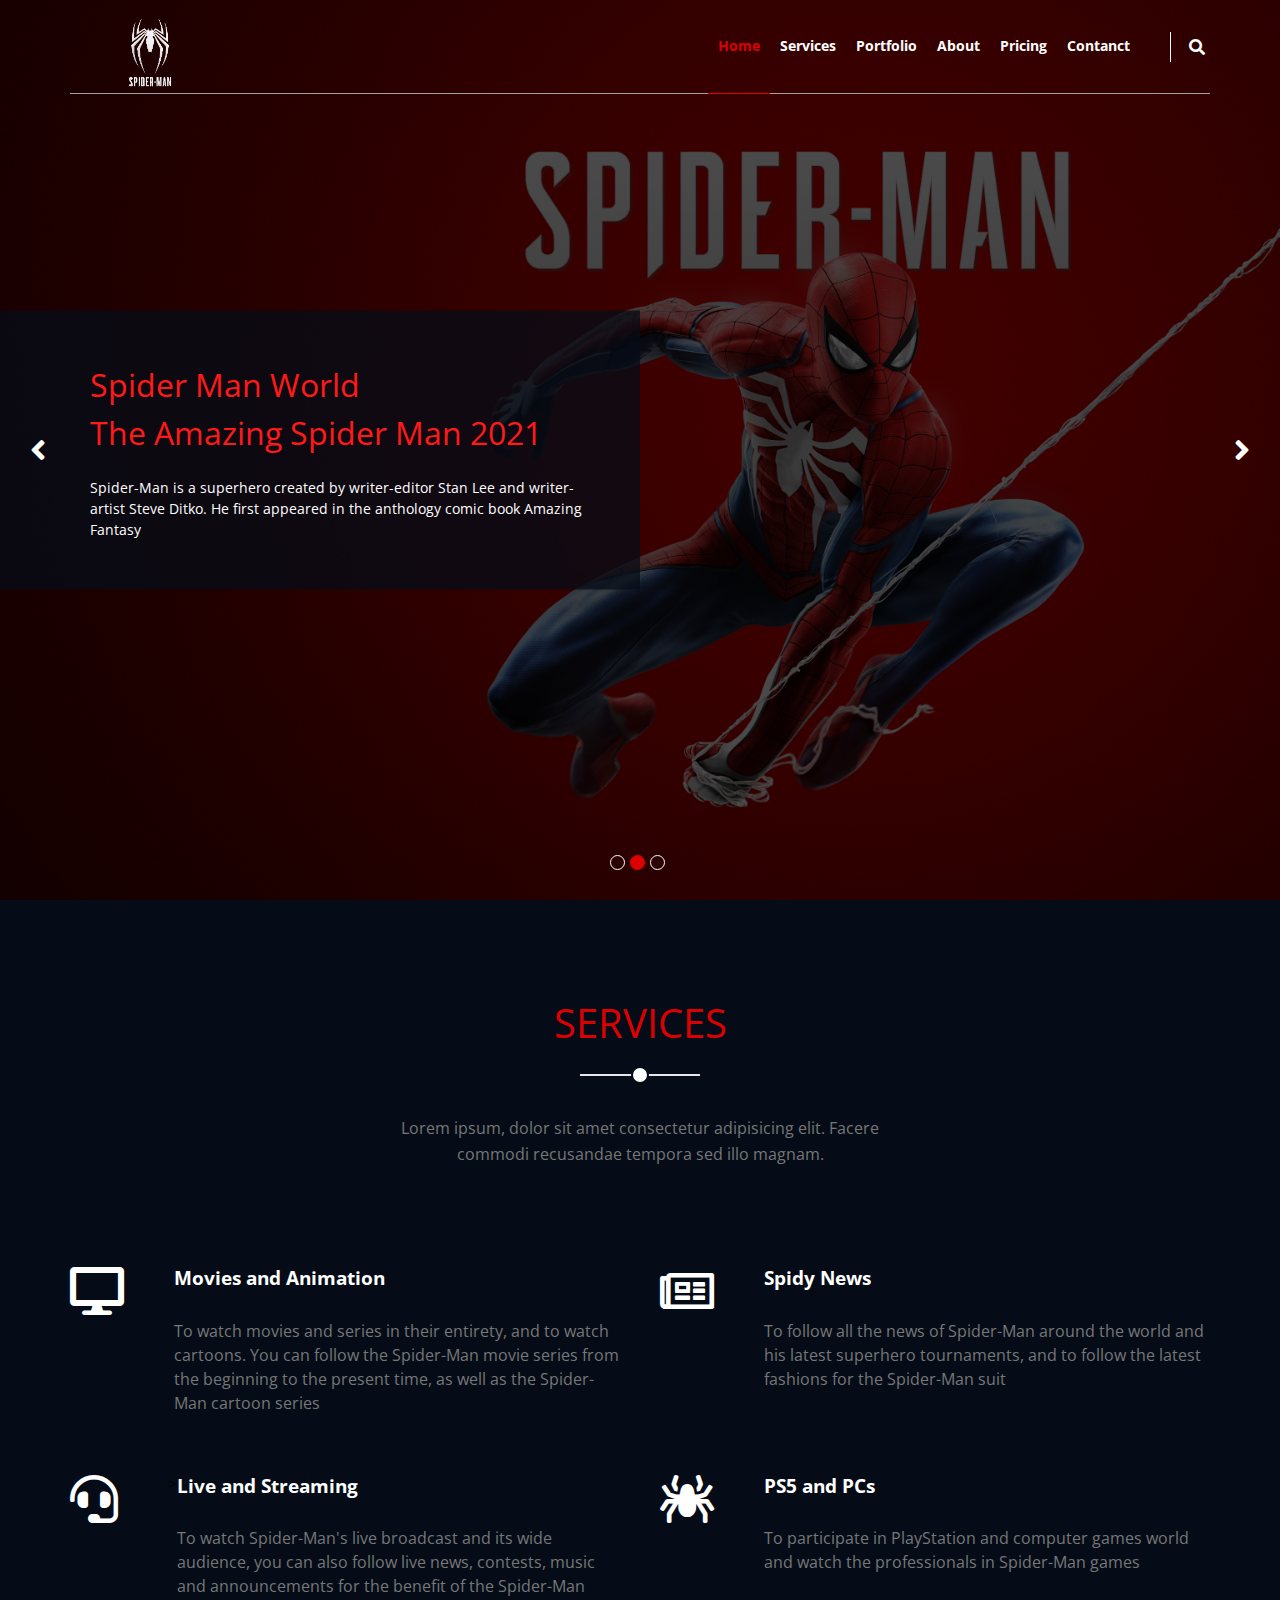
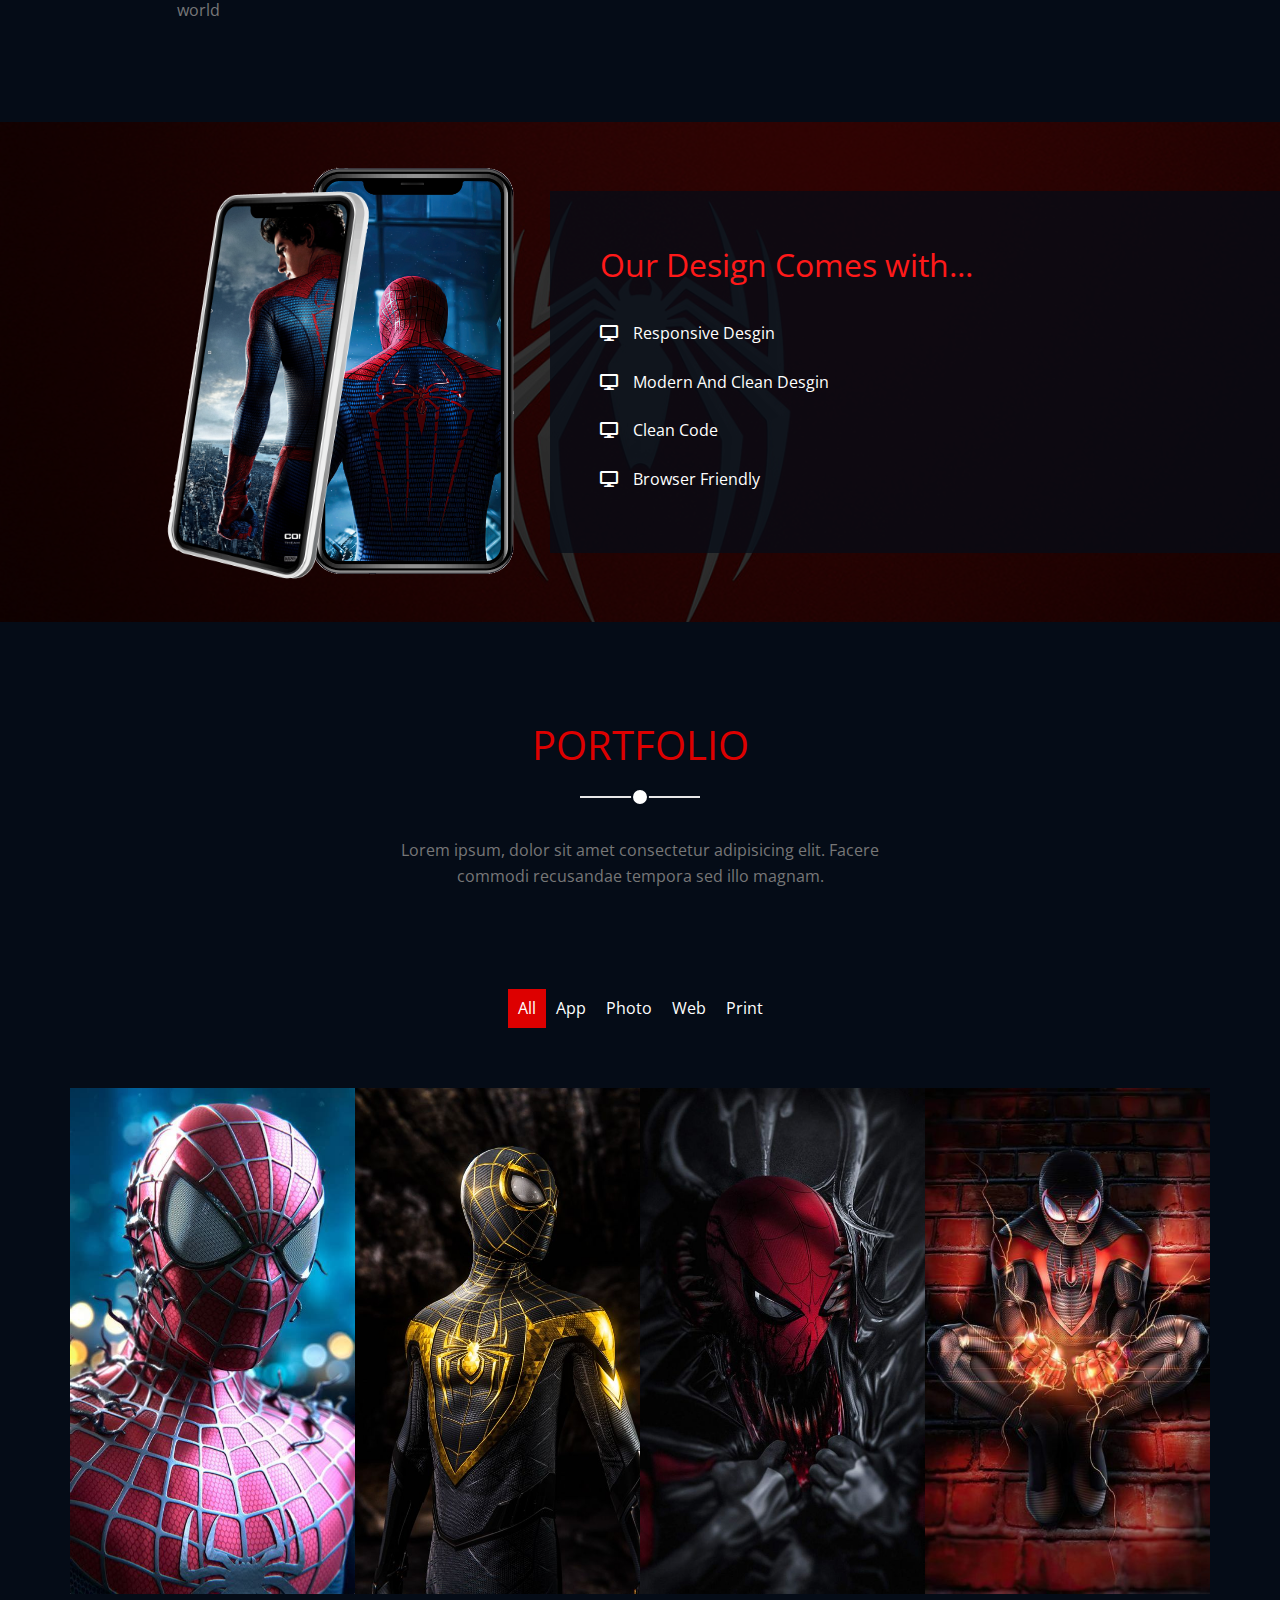
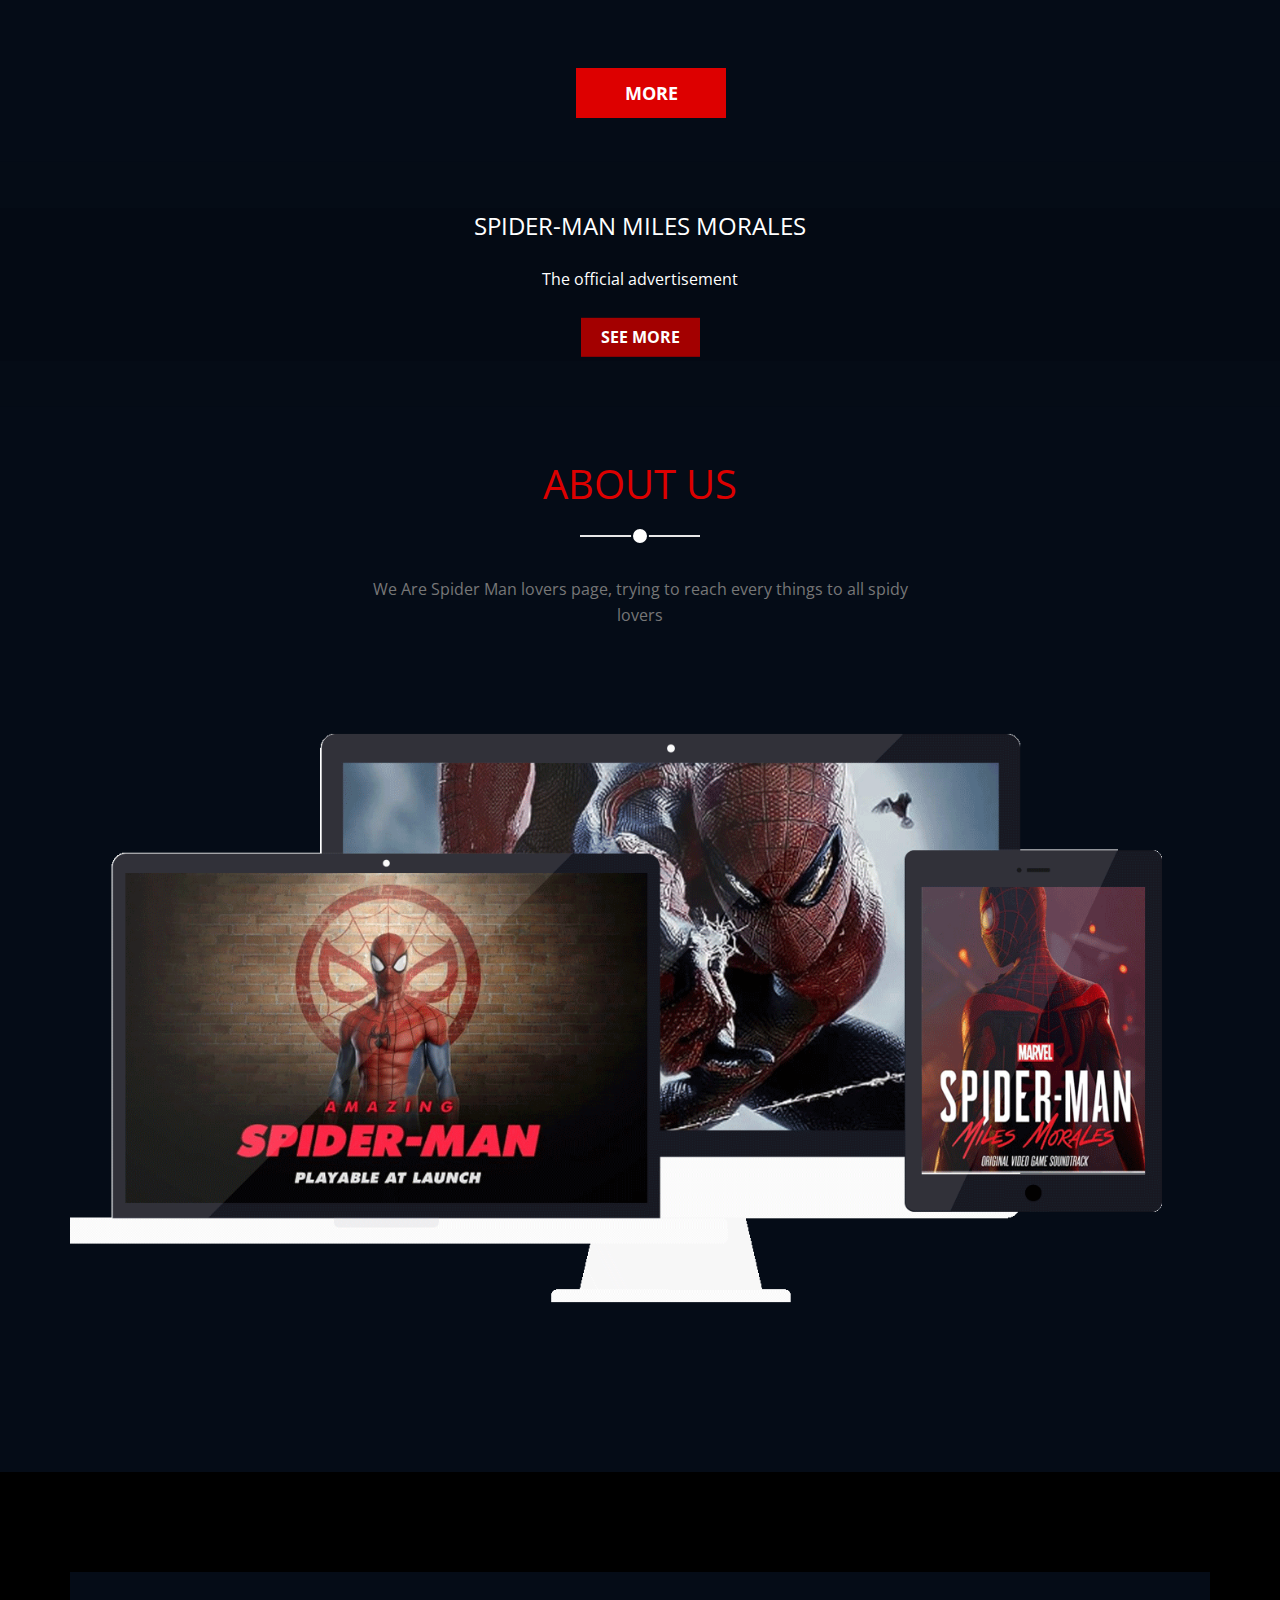
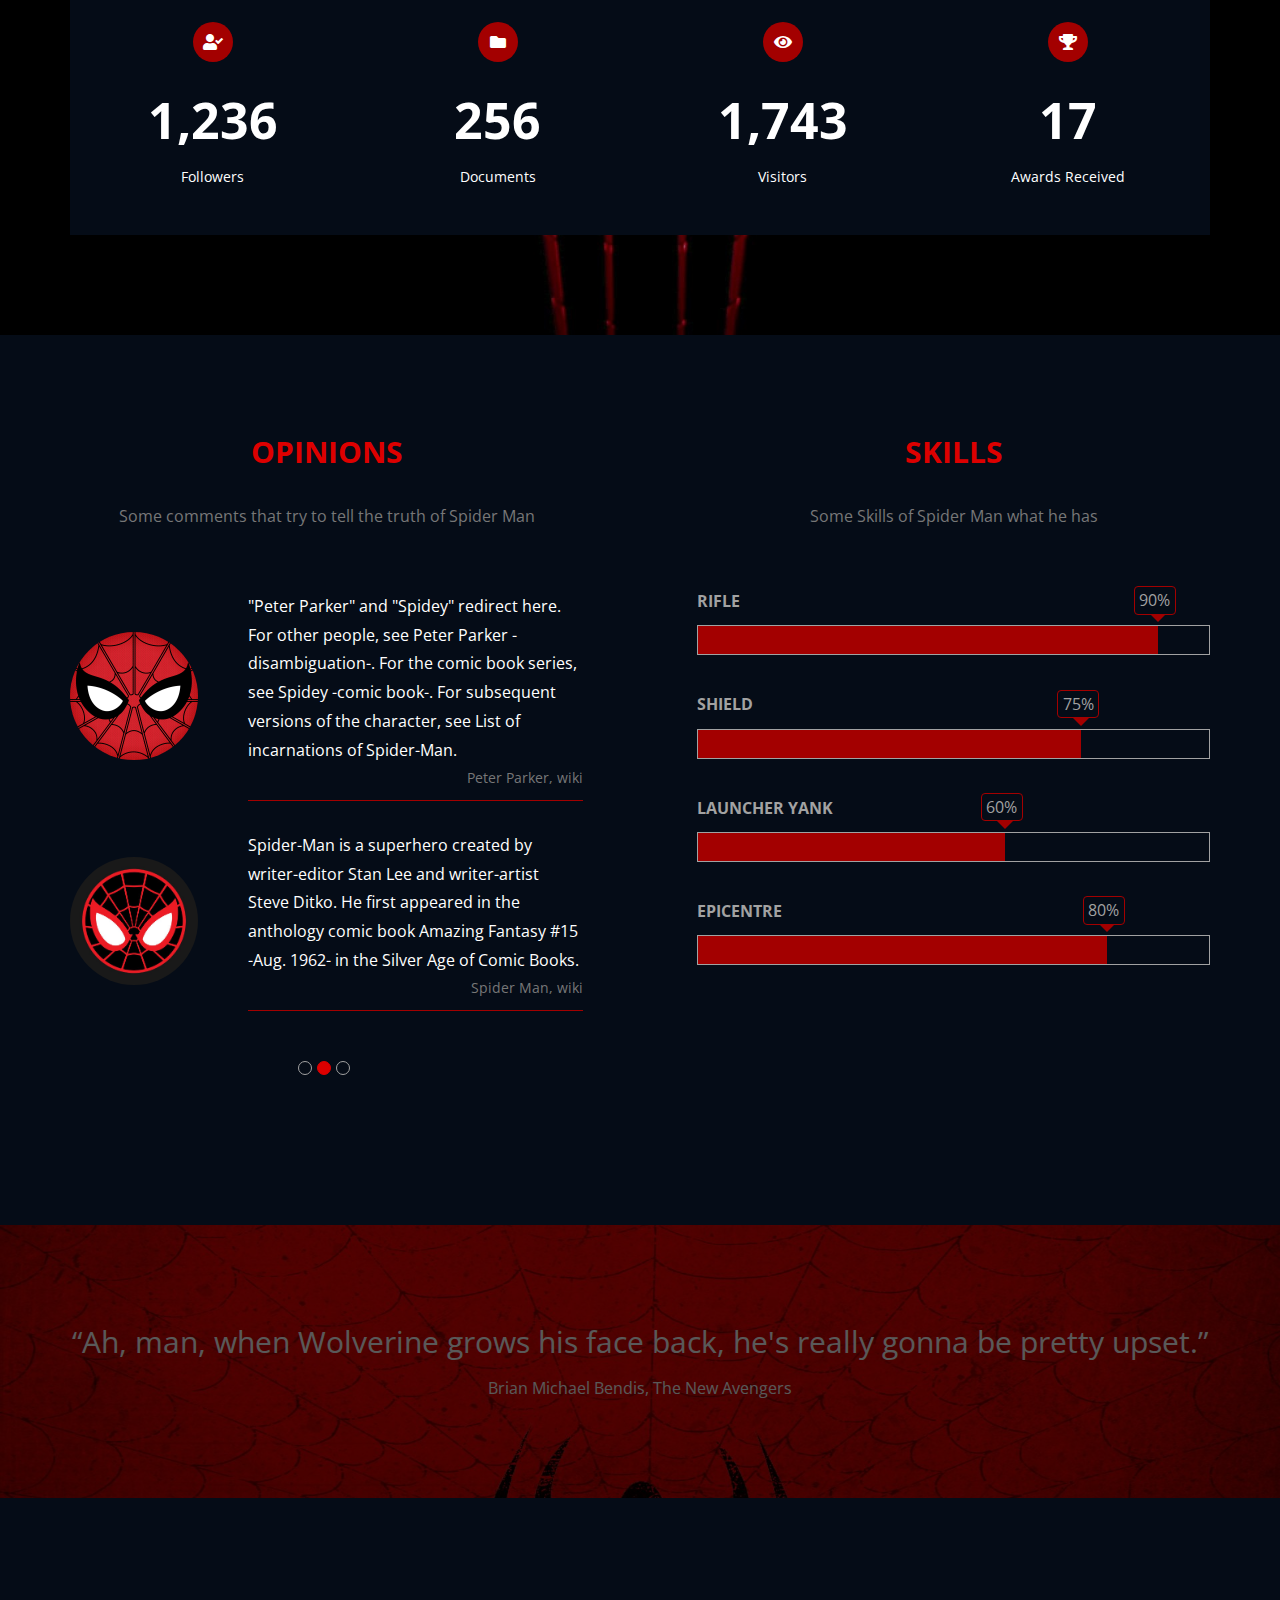
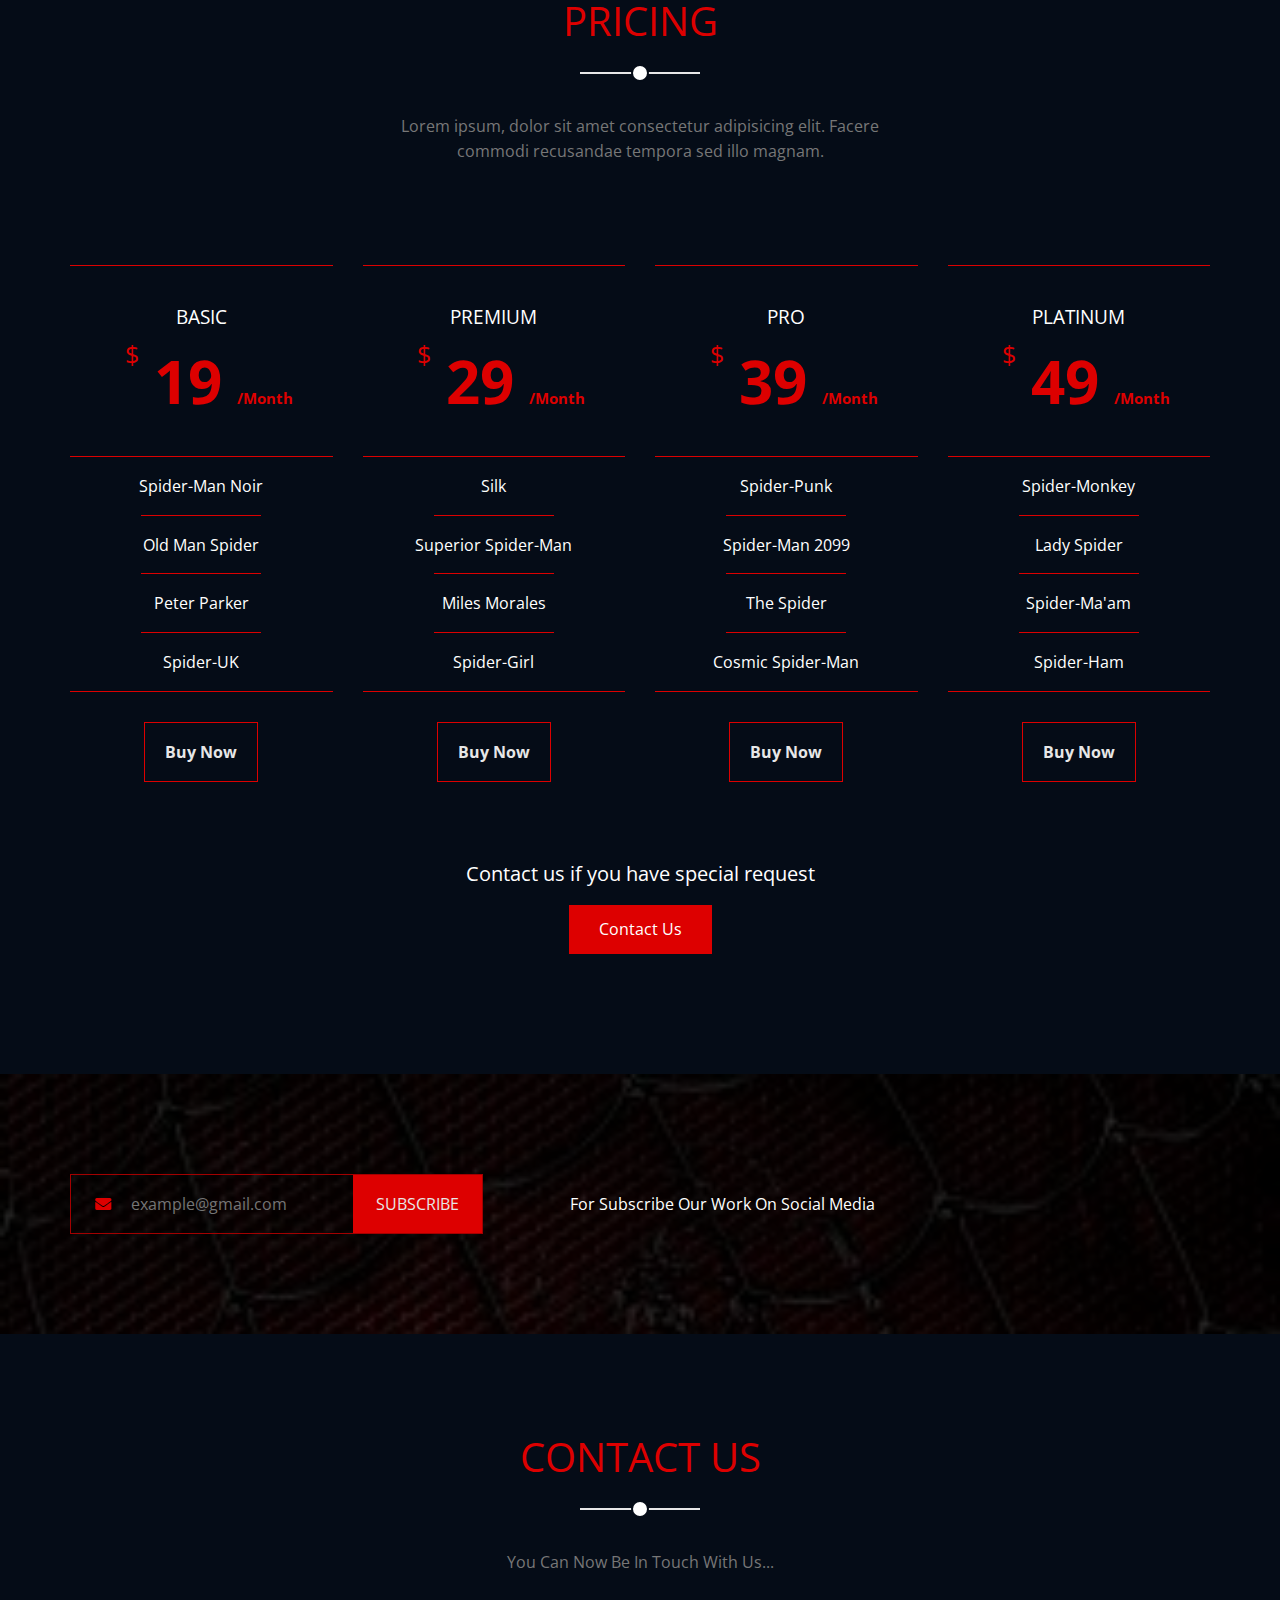
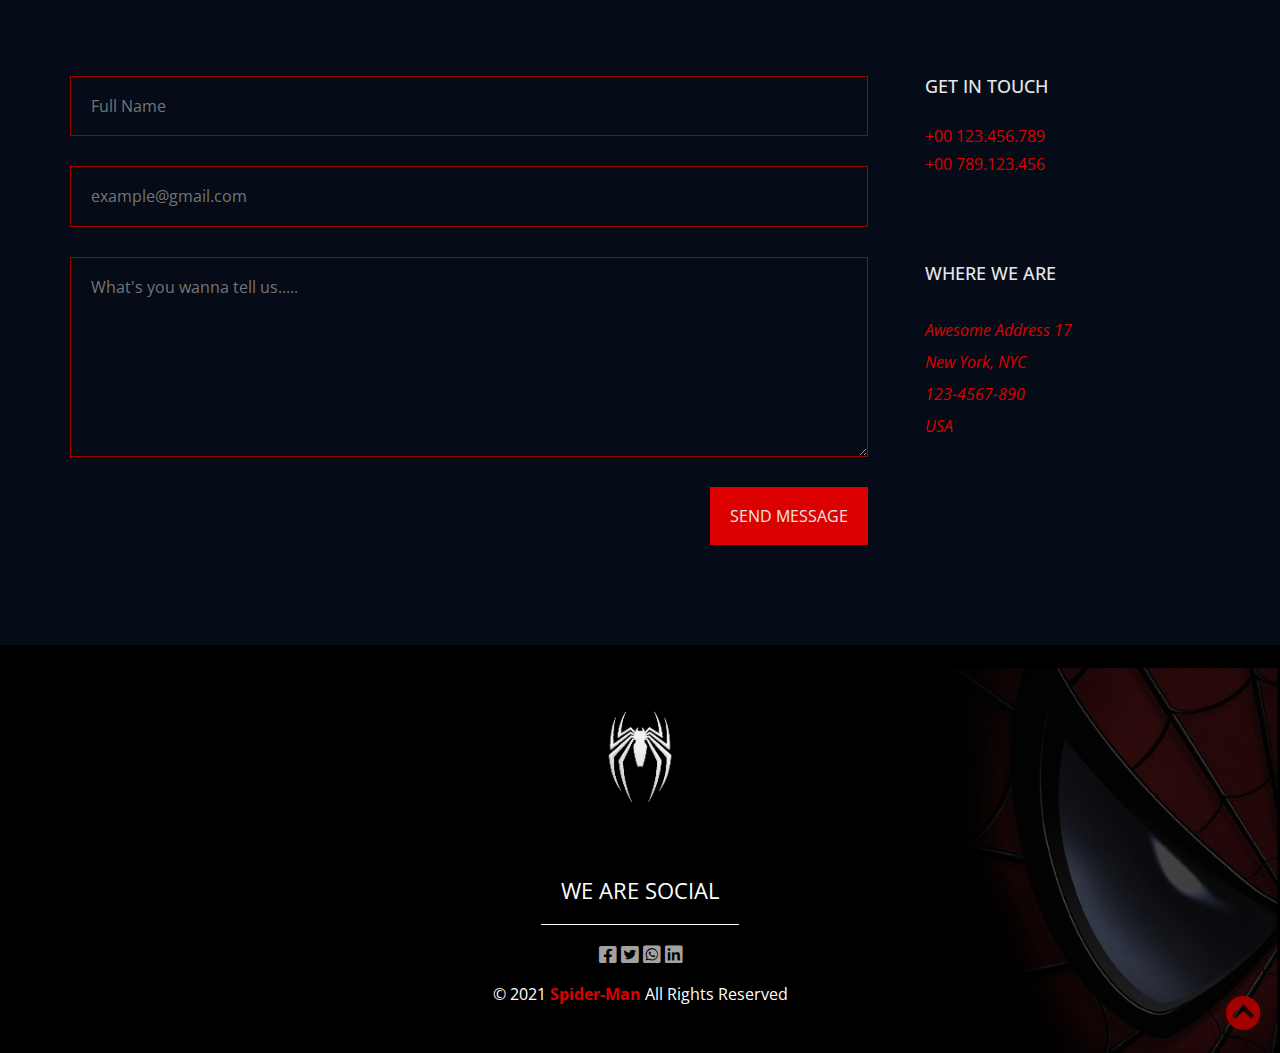
==== commit 3499c663: "Update index.html" ====
--- a/index.html
+++ b/index.html
@@ -182,7 +182,7 @@
     <!-- Start Video -->
         <div class="video">
             <video autoplay muted loop>
-                <source src="images/_Miles_Morales_(I'm_Ready_Trailer)_HD(720p).mp4" type="video/mp4">
+                <source src="images/_Miles_Morales_-_Be_Yourself_TV_Commercial__Playstation(720p).mp4" type="video/mp4">
             </video>
             <div class="text">
                 <h2>Spider-Man Miles Morales</h2>
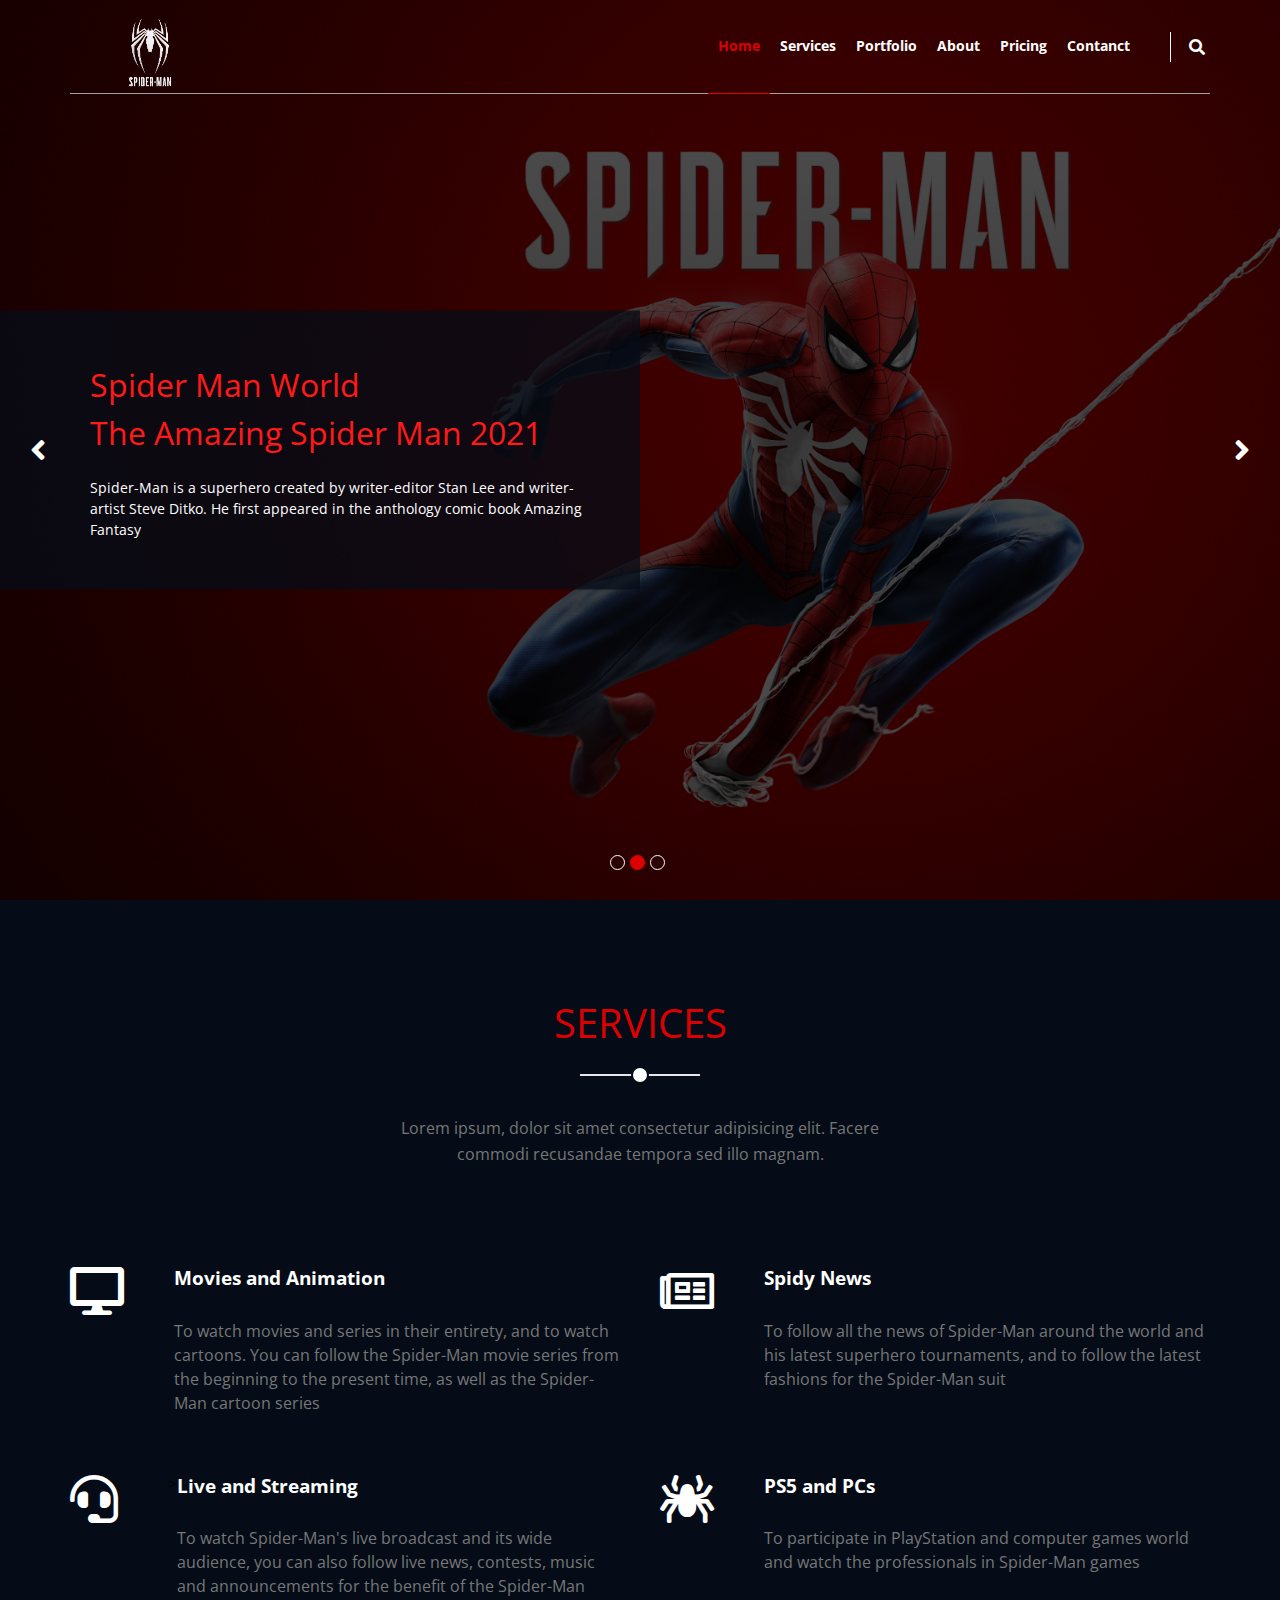
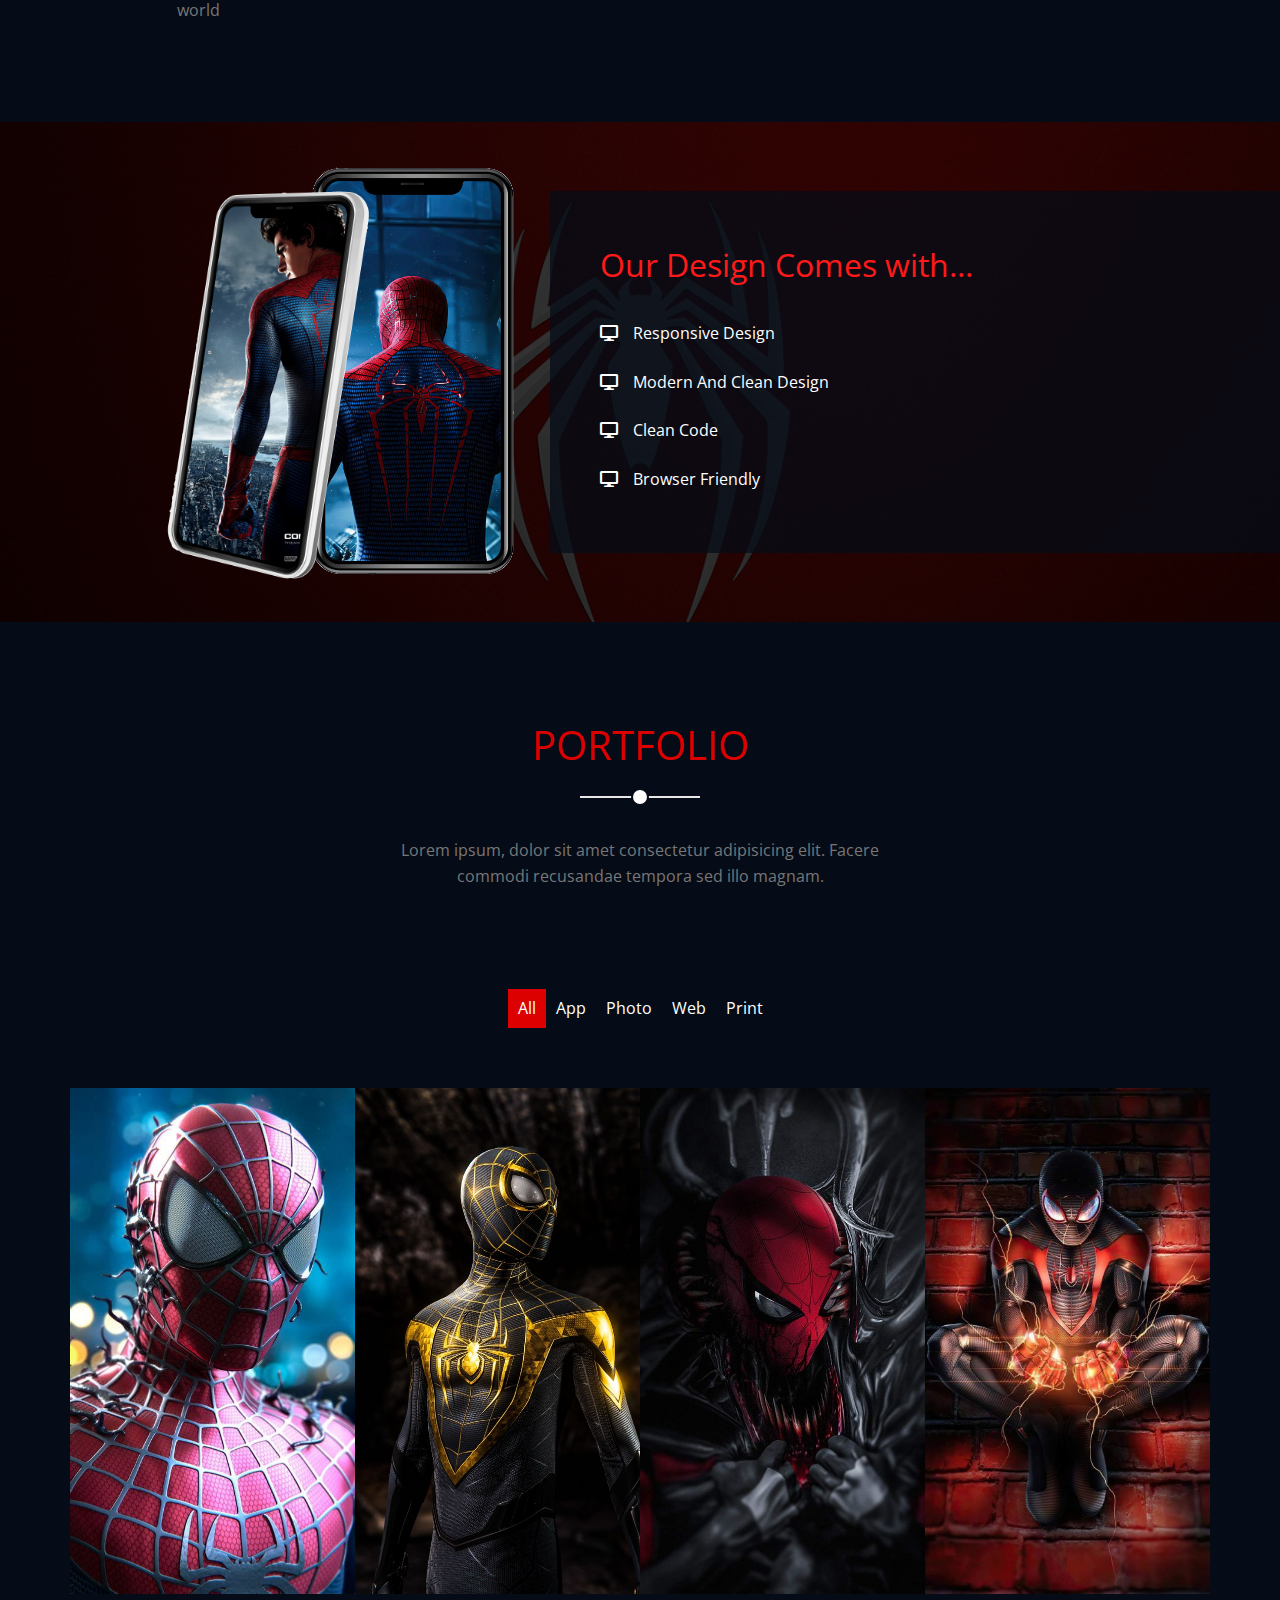
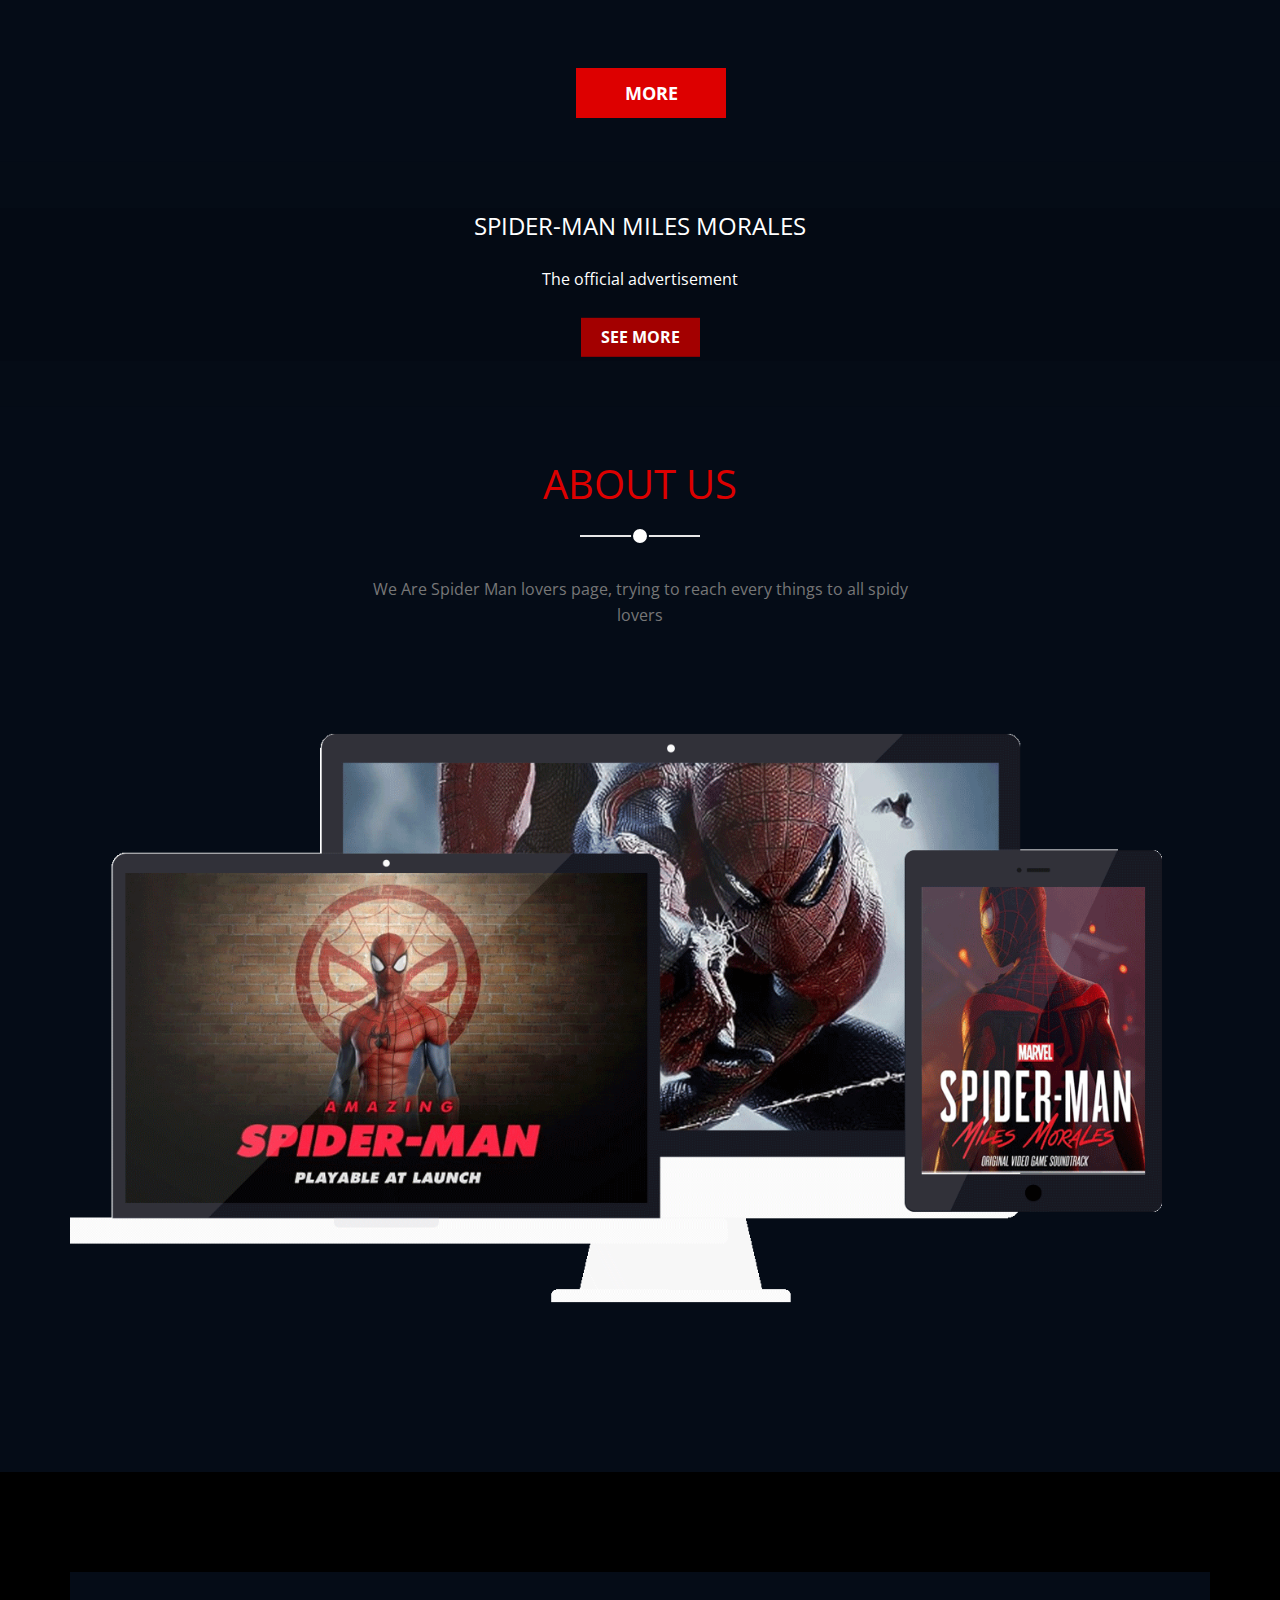
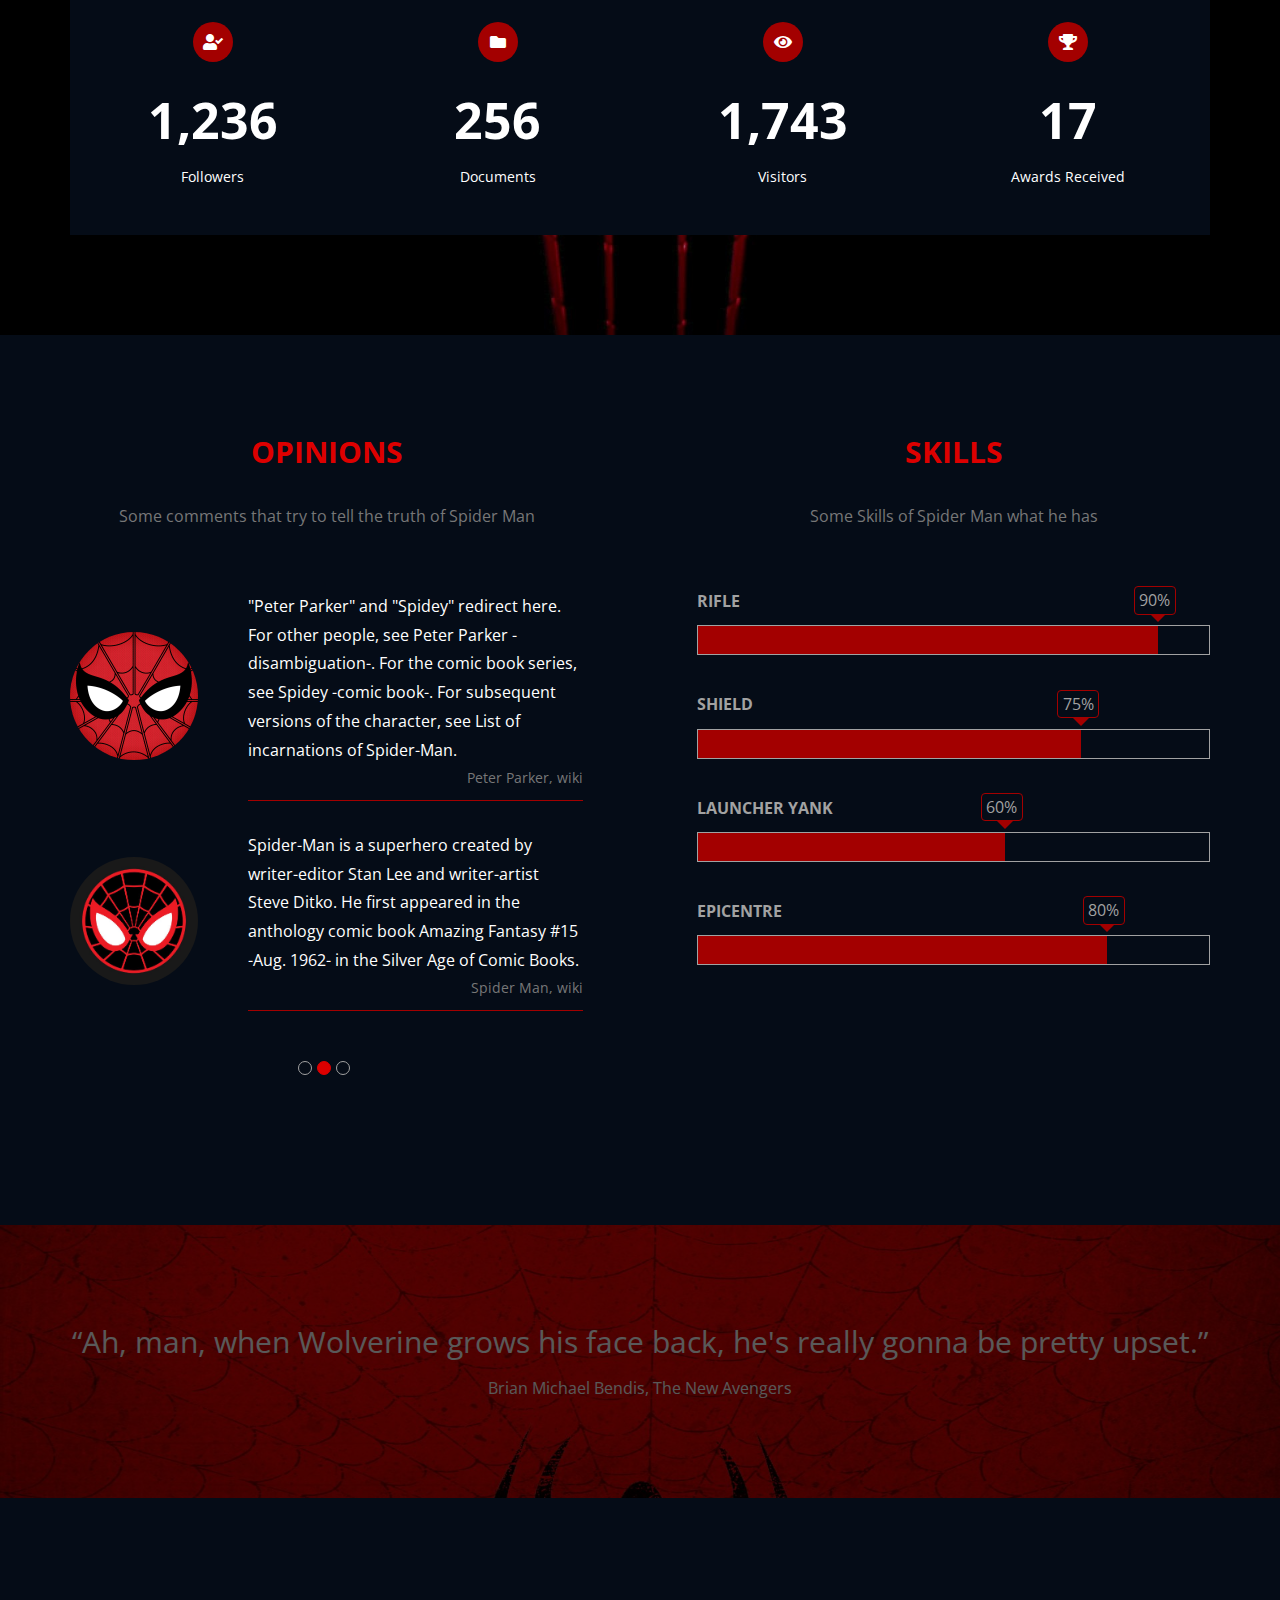
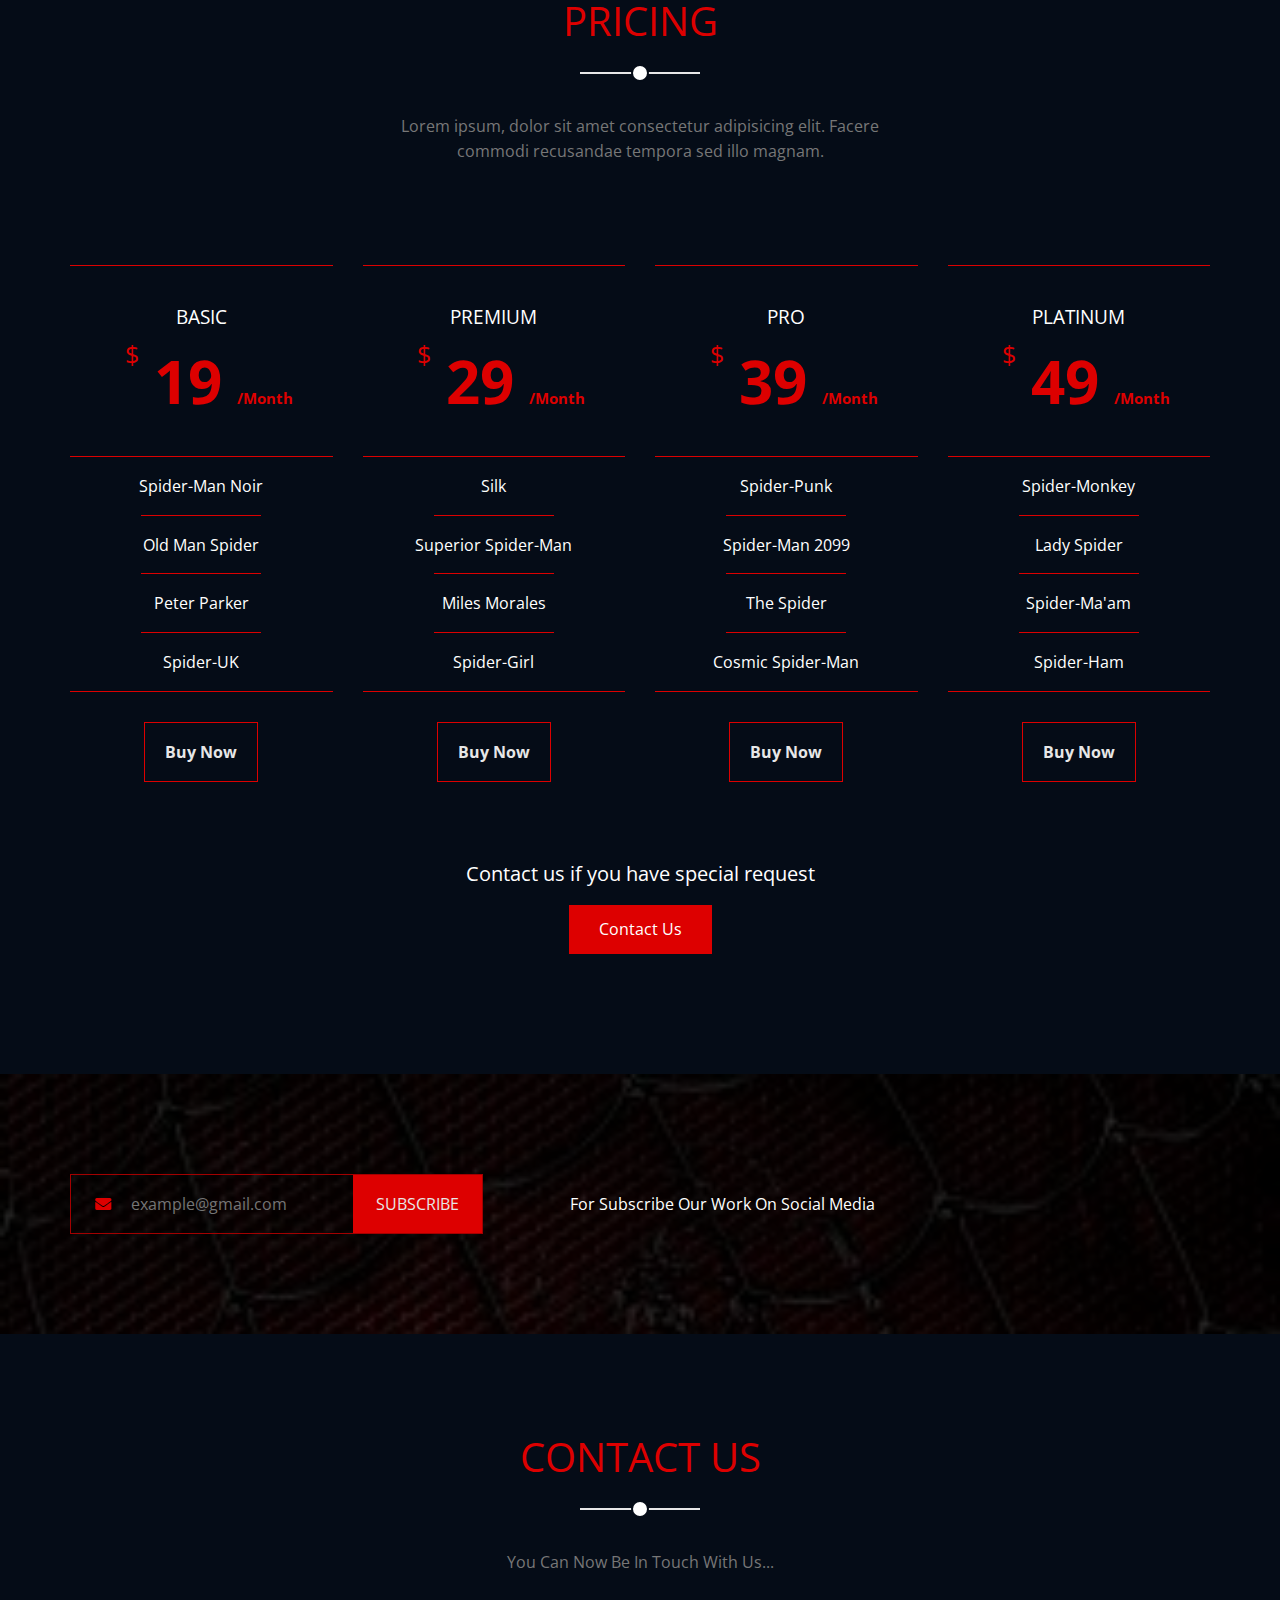
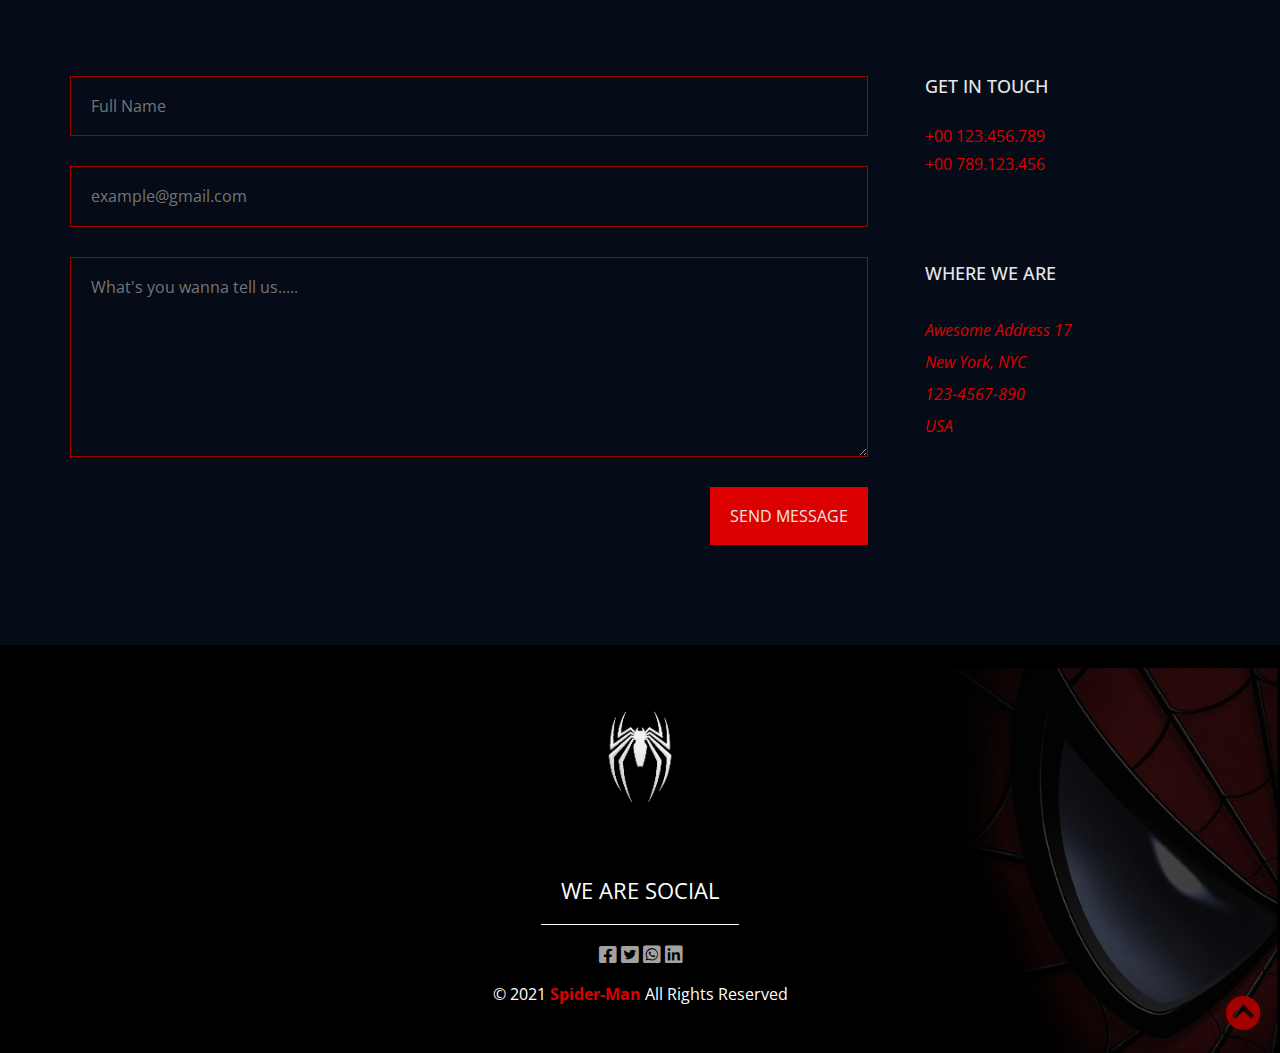
==== commit 6ad20927: "Update index.html" ====
--- a/index.html
+++ b/index.html
@@ -121,8 +121,8 @@
             <div class="text">
                 <h2>Our Design Comes with...</h2>
                 <ul>
-                    <li>Responsive Desgin</li>
-                    <li>Modern And Clean Desgin</li>
+                    <li>Responsive Design</li>
+                    <li>Modern And Clean Design</li>
                     <li>Clean Code</li>
                     <li>Browser Friendly</li>
                 </ul>
